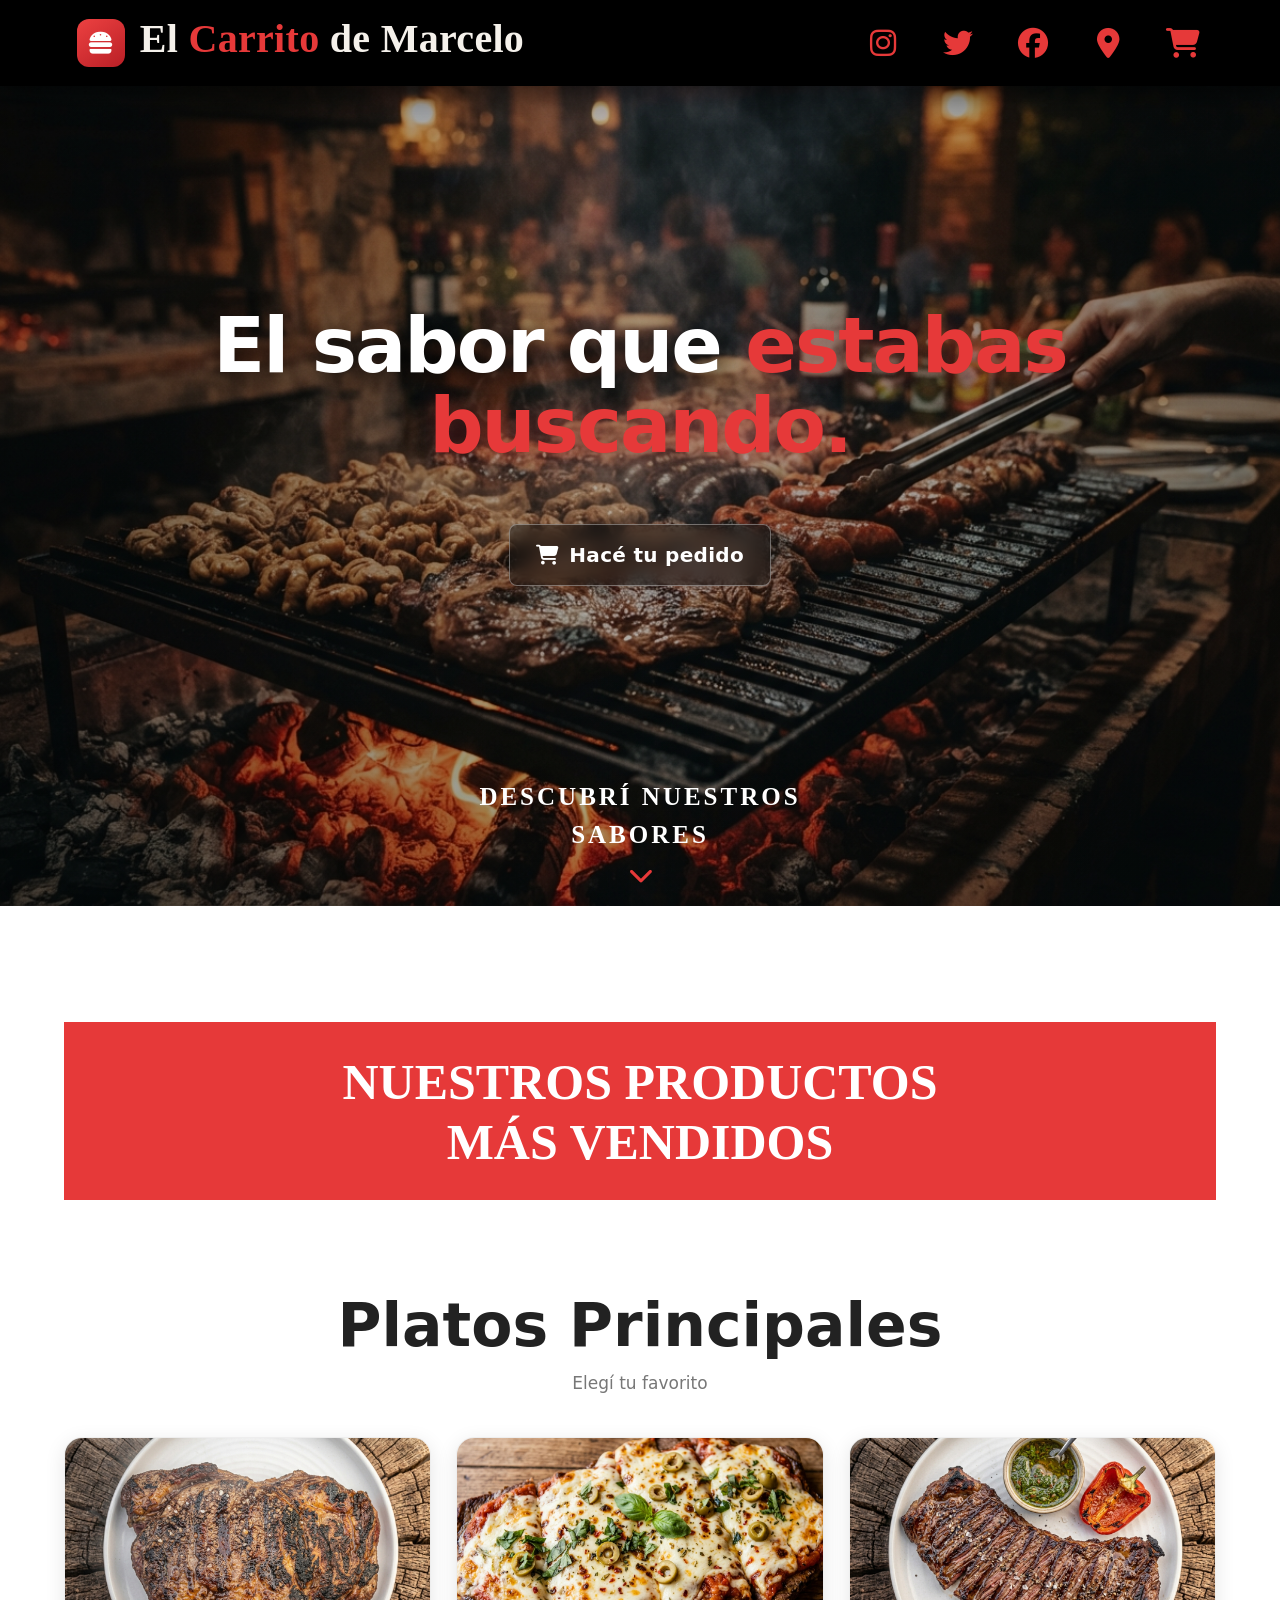
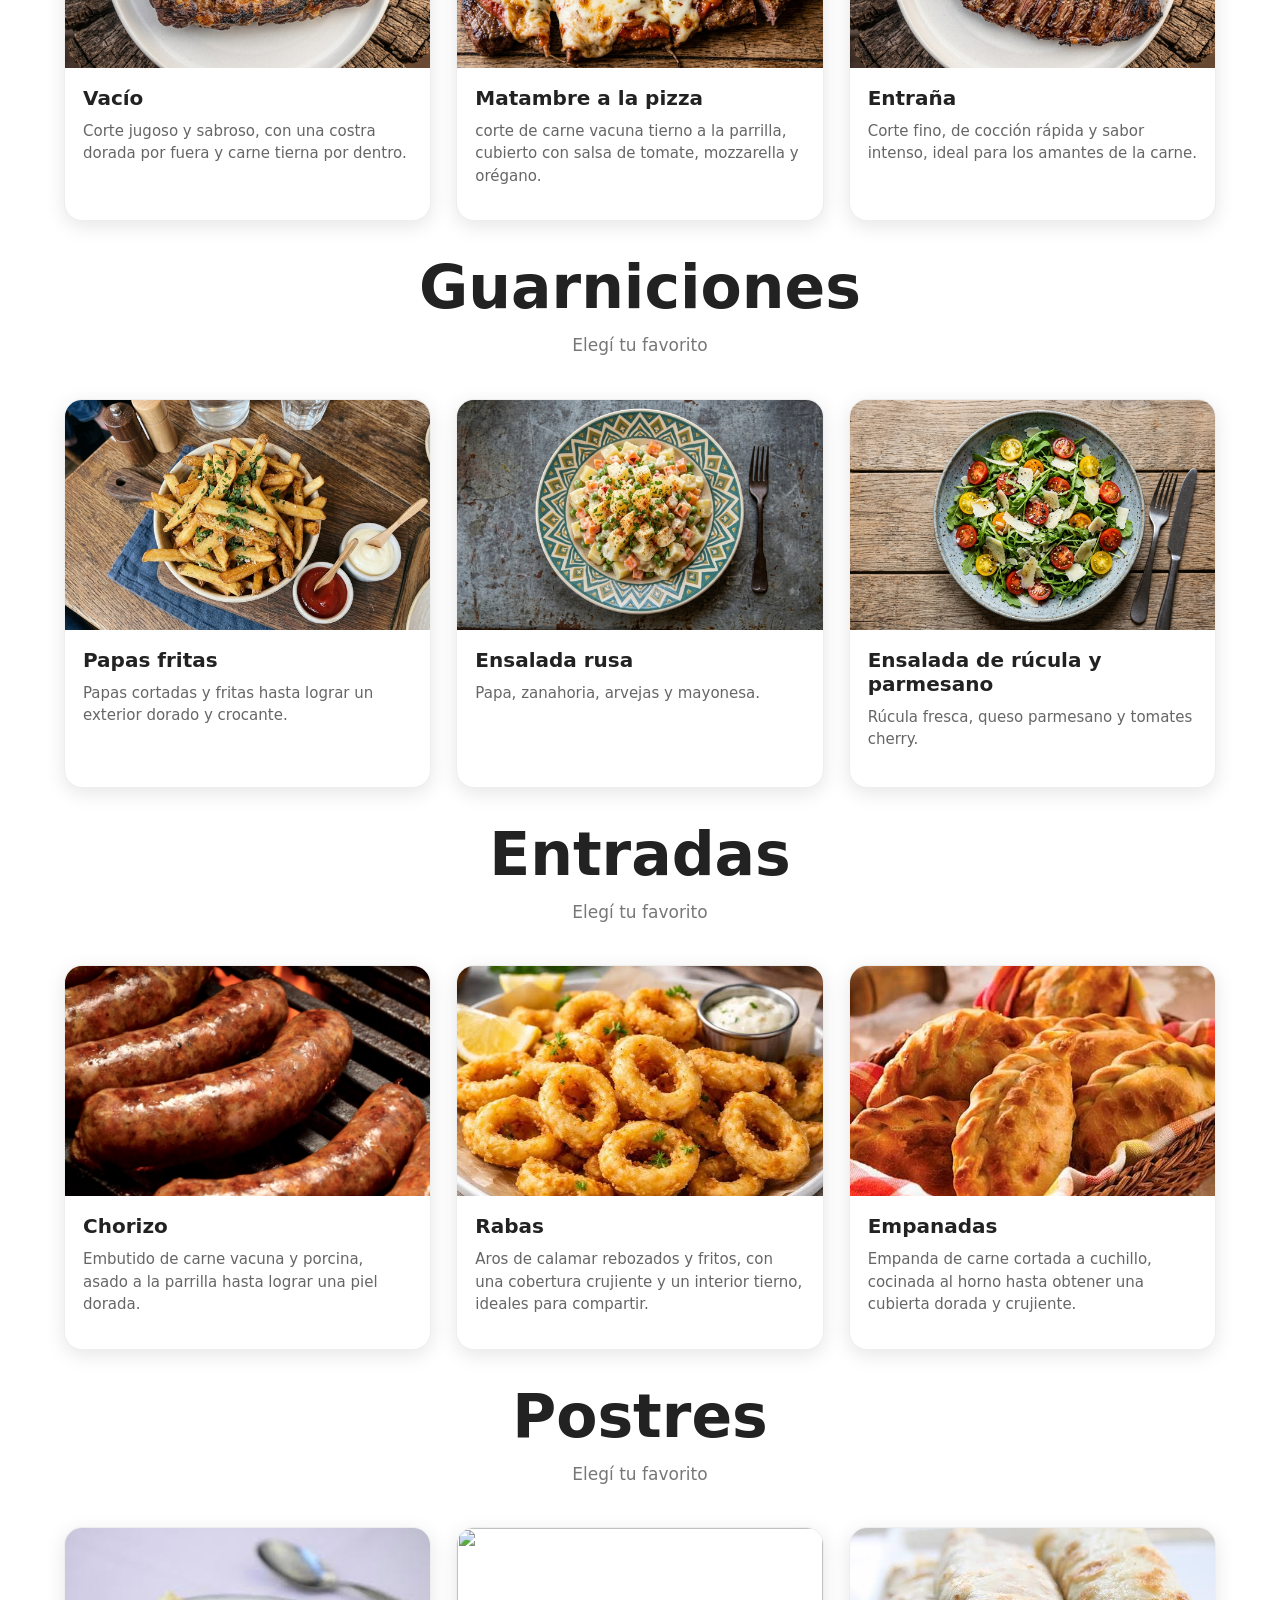
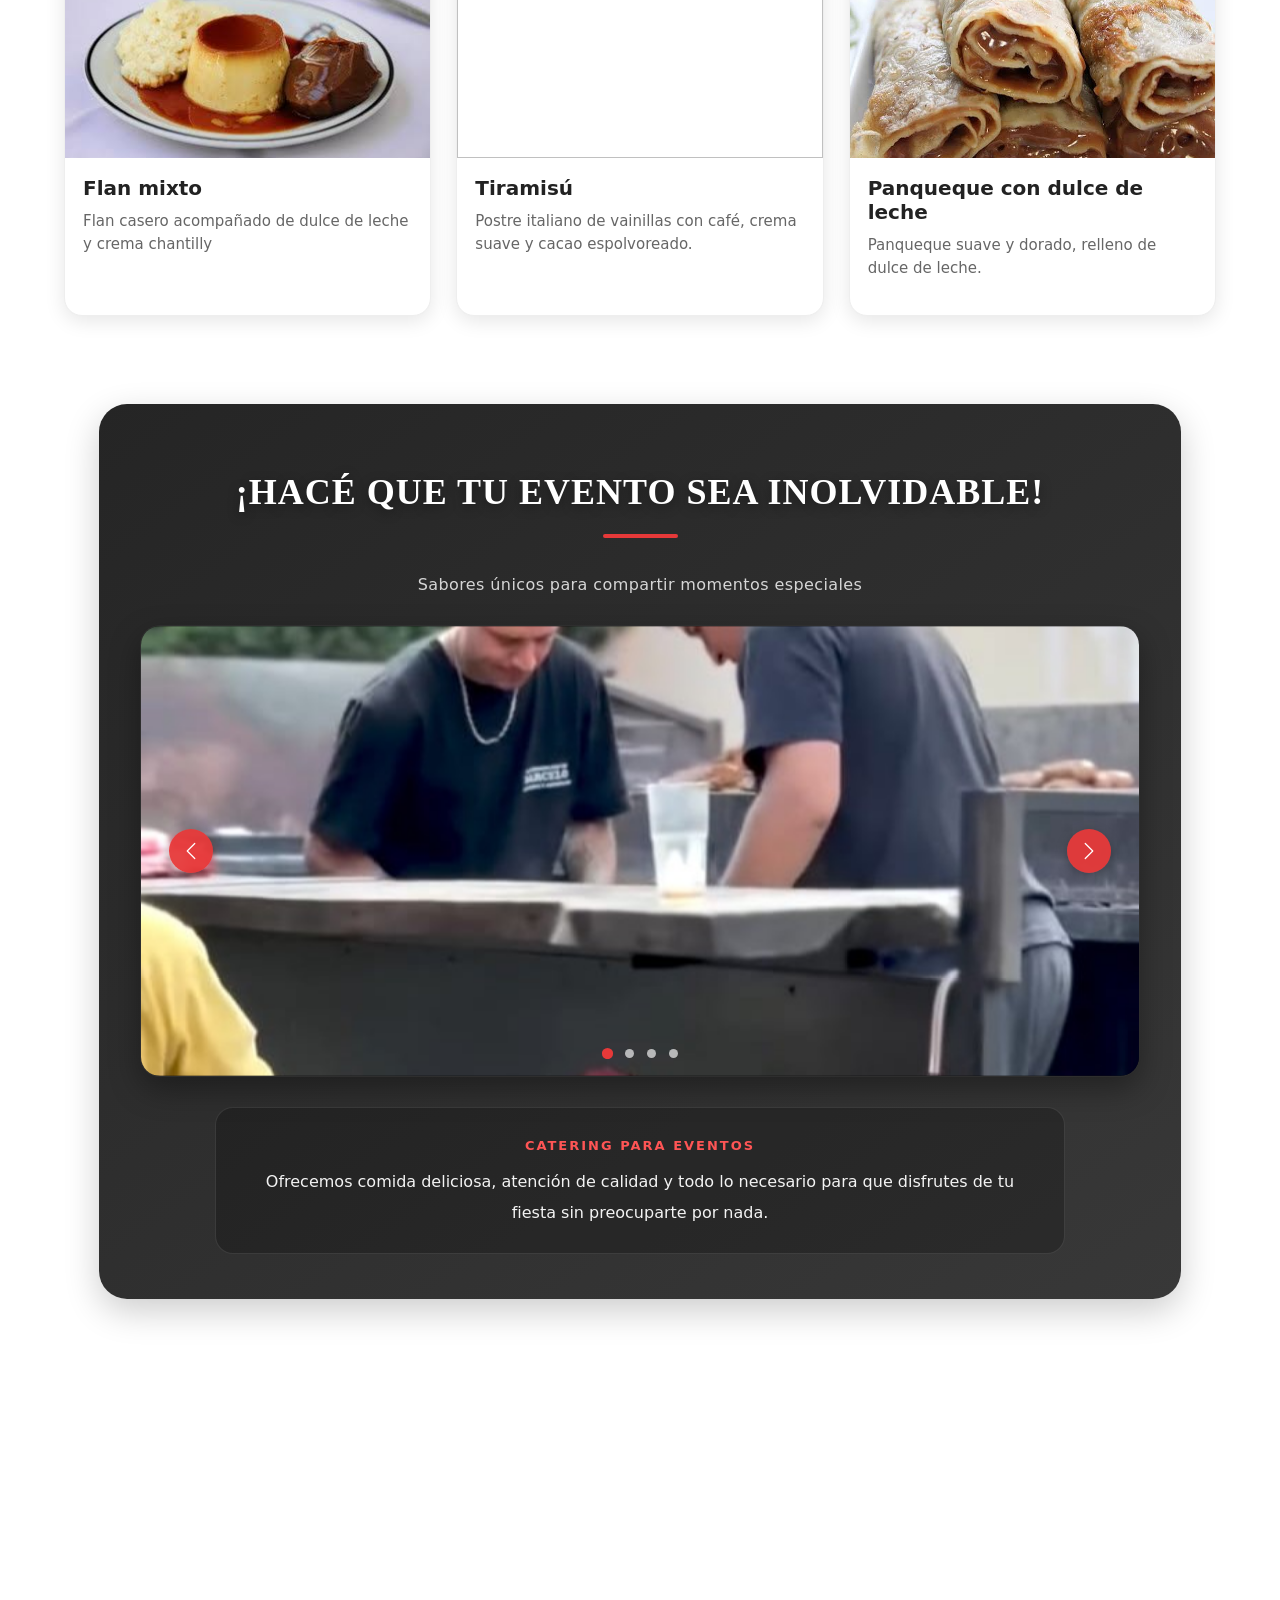
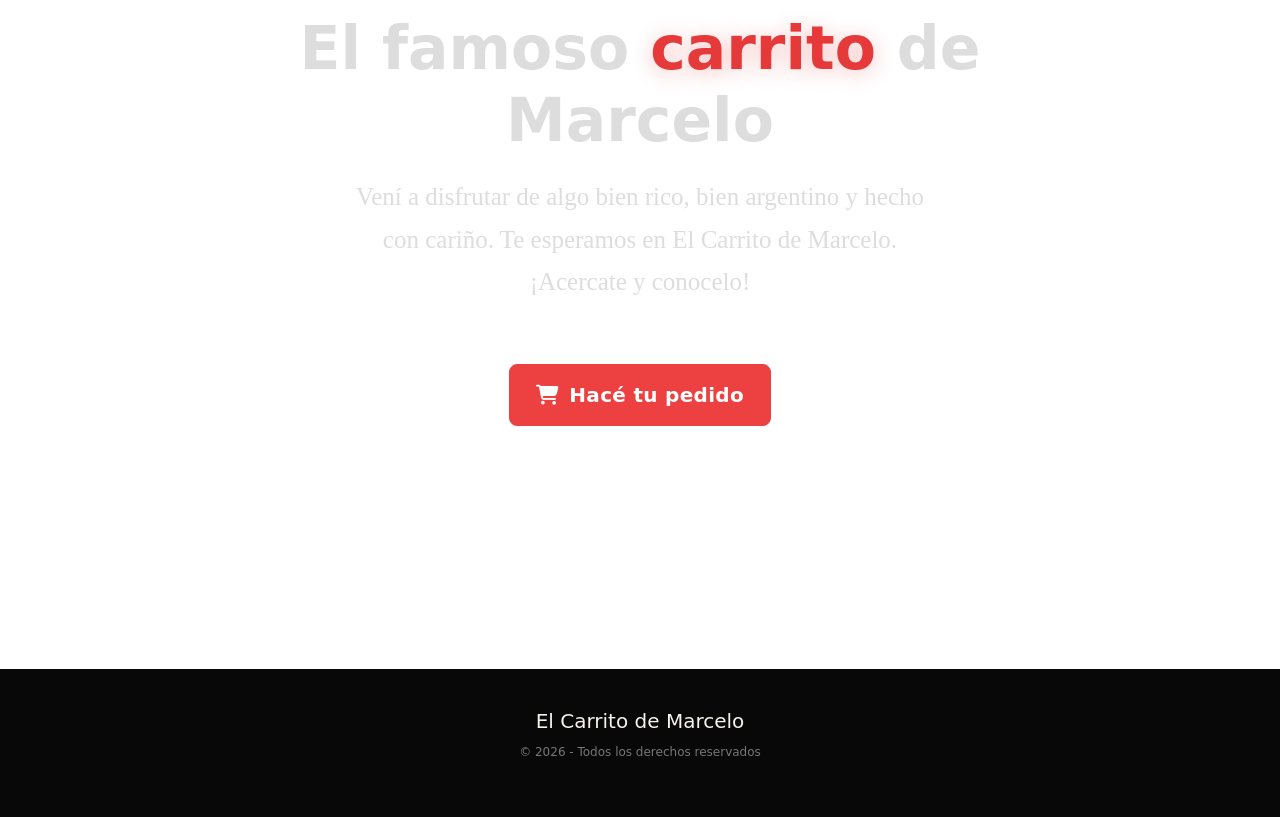
==== index.html @ 5faa2d77 "Restore index.html to original state" ====
<!DOCTYPE html>
<html lang="es">

<head>
    <meta charset="UTF-8">
    <meta name="viewport" content="width=device-width, initial-scale=1.0">
    <title>El Carrito de Marcelo</title>
    <link rel="stylesheet" href="index.css">
    <link rel="stylesheet"
        href="https://cdnjs.cloudflare.com/ajax/libs/font-awesome/6.6.0/css/all.min.css"
        integrity="sha512-Kc323vGBEqzTmouAECnVceyQqyqdsSiqLQISBL29aUW4U/M7pSPA/gEUZQqv1cwx4OnYxTxve5UMg5GT6L4JJg=="
        crossorigin="anonymous"
        referrerpolicy="no-referrer">
    <link href="https://cdn.jsdelivr.net/npm/bootstrap@5.3.8/dist/css/bootstrap.min.css"
        rel="stylesheet">
</head>
<body>

<header>

    <div class="logo">
            <div class="burga">
                <i class="fa-solid fa-burger"></i>
            </div>
            <h2 class="compa">
                El <strong>Carrito</strong> de Marcelo
            </h2>
        </div>

    <!-- REDES Y ACCESOS ==============================================================================-->
    <nav class="letras">
            <a href="https://www.instagram.com/loschoripanesdemarcelo/?hl=es"
                target="_blank"
                aria-label="Instagram">
                <i class="fa-brands fa-instagram"></i>
            </a>
            <a href="https://x.com/Giulygerini_/status/1730241826538316143?t=2nZQs7dOV--mbG1Is53EJA&s=08"
                target="_blank"
                aria-label="Twitter">
                <i class="fa-brands fa-twitter"></i>
            </a>
            <a href="https://www.facebook.com/p/Los-choripanes-y-churros-de-Marcelo-acercate-y-conocelos-100063820201034/?locale=es_LA"
                target="_blank"
                aria-label="Facebook">
                <i class="fa-brands fa-facebook"></i>
            </a>
            <a href="https://maps.app.goo.gl/v69s3soJ4YzJJqhP9"
                target="_blank"
                aria-label="Ubicación">
                <i class="fa-solid fa-location-dot"></i>
            </a>
            <a href="/CARRITO/carrito.html"
                aria-label="Carrito">
                <i class="fa-solid fa-cart-shopping"></i>
            </a>

        </nav>

</header>
<main>



<!-- ============================================================================================================
PRESENTACIÓN / HERO
============================================================================================================ -->
<section id="tite" class="inicio">

    <!-- Capa oscura -->
    <div class="overlay"></div>

    <!-- Texto principal -->
    <div class="inicio-texto">

        <h1>
            El sabor que
            <strong>estabas buscando.</strong>
        </h1>

        <!-- BOTONES -->
        <div class="botones">



            <a href="CARRITO/carrito.html"
            class="boton boton-secundario">
                <i class="fa-solid fa-cart-shopping"></i>
                <span>Hacé tu pedido</span>
            </a>

        </div>

    </div>

    <!-- INDICADOR DE SCROLL -->
    <div id="titu"  class="scroll">
        <span>DESCUBRÍ NUESTROS <br> SABORES</span>
        <i class="fa-solid fa-chevron-down"></i>
    </div>

</section>










<br><br><br><br>

<!-- ================= MENÚ ================= -->
<section class="menu" id="menu">
<!-- HTML -->


<div class="lo-mas-pedido">
<h2 class="titu" >NUESTROS PRODUCTOS 
    <br>MÁS VENDIDOS</h2>
</div>

<br>

<div class="pl">
<h2 class="tp">Platos Principales</h2>
<p class="subtitulo">
    Elegí tu favorito
</p>
</div>



<div class="productos">
<!-- PRODUCTO 1 -->
<div class="producto">
<img src="Vacio.jpg">
<div class="producto-info">
<h3>Vacío</h3>
<p>Corte jugoso y sabroso, con una costra dorada por fuera y carne tierna por dentro.</p>
</div>
</div>

<!-- PRODUCTO 2 -->
<div class="producto">
<img src="MatambrePizza.jpg">
<div class="producto-info">
<h3>Matambre a la pizza</h3>
<p>corte de carne vacuna tierno a la parrilla, cubierto con salsa de tomate, mozzarella y orégano.</p>
</div>
</div>

<!-- PRODUCTO 3 -->
<div class="producto">
<img src="Entraña.jpg">
<div class="producto-info">
<h3>Entraña</h3>
<p>Corte fino, de cocción rápida y sabor intenso, ideal para los amantes de la carne.</p>
</div>
</div>

</div>
</section>


<!-- ================= GUARNICIONES ================= -->
<section class="menu" id="menu">
  <h2 class="tp">Guarniciones</h2>
<p class="subtitulo">
    Elegí tu favorito
</p>
<div class="productos">

<!-- PRODUCTO 1 -->
<div class="producto">
<img src="PapasF.jpg">
<div class="producto-info">
<h3>Papas fritas</h3>
<p>Papas cortadas y fritas hasta lograr un exterior dorado y crocante.</p>
</div>
</div>

<!-- PRODUCTO 2 -->
<div class="producto">
<img src="EnsaRusa.jpg">
<div class="producto-info">
<h3>Ensalada rusa</h3>
<p>Papa, zanahoria, arvejas y mayonesa.</p>
</div>
</div>
<!-- PRODUCTO 3 -->
<div class="producto">
<img src="EnsaRucu.jpg">
<div class="producto-info">
<h3>Ensalada de rúcula y parmesano</h3>
<p>Rúcula fresca, queso parmesano y tomates cherry.</p>
</div>
</div>
</div>
</section>




<!-- ================= ENTRADAS ================= -->
<section class="menu" id="menu">
  <h2 class="tp">Entradas</h2>
<p class="subtitulo">
    Elegí tu favorito
</p>
<div class="productos">

<!-- PRODUCTO 1 -->
<div class="producto">
<img src="Chorizo.jpg">
<div class="producto-info">
<h3>Chorizo</h3>
<p>Embutido de carne vacuna y porcina, asado a la parrilla hasta lograr una piel dorada.</p>
</div>
</div>

<!-- PRODUCTO 2 -->
<div class="producto">
<img src="rabas.jpg">
<div class="producto-info">
<h3>Rabas</h3>
<p>Aros de calamar rebozados y fritos, con una cobertura crujiente y un interior tierno, ideales para compartir.</p>
</div>
</div>
<!-- PRODUCTO 3 -->
<div class="producto">
<img src="empandas.jpg">
<div class="producto-info">
<h3>Empanadas</h3>
<p>Empanda de carne cortada a cuchillo, cocinada al horno hasta obtener una cubierta dorada y crujiente.</p>
</div>
</div>
</div>
</section>




















<!-- ================= POSTRES ================= -->
<section class="menu" id="menu">
  <h2 class="tp">Postres</h2>
<p class="subtitulo">
    Elegí tu favorito
</p>

<div class="productos">
<!-- PRODUCTO 1 -->
<div class="producto">
<img src="flan.jpg">
<div class="producto-info">
<h3>Flan mixto</h3>
<p>Flan casero acompañado de dulce de leche y crema chantilly</p>
</div>
</div>

<!-- PRODUCTO 2 -->
<div class="producto">
<img src="tiramisu.jpg">
<div class="producto-info">
<h3>Tiramisú</h3>
<p>Postre italiano de vainillas con café, crema suave y cacao espolvoreado.</p>
</div>
</div>

<!-- PRODUCTO 3 -->
<div class="producto">
<img src="PanqueDulce.jpg">
<div class="producto-info">
<h3>Panqueque con dulce de leche</h3>
<p>Panqueque suave y dorado, relleno de dulce de leche.</p>
</div>
</div>

</div>


<br><br>

<!-- SECCIÓN EVENTOS -->
<section class="seccion-eventos">

    <div class="lo-mas-pedido">
        <h2 class="titu">¡HACÉ QUE TU EVENTO SEA INOLVIDABLE!</h2>
    </div>

    <p class="subtitulo-eventos">
        Sabores únicos para compartir momentos especiales
    </p>

    <!-- CARRUSEL DE FOTOS -->
    <div id="carruselComidas"
         class="carousel slide carrusel-marcelo"
         data-bs-ride="carousel">

        <!-- INDICADORES -->
        <div class="carousel-indicators">
            <button type="button" data-bs-target="#carruselComidas" data-bs-slide-to="0" class="active" aria-current="true" aria-label="Foto 1"></button>
            <button type="button" data-bs-target="#carruselComidas" data-bs-slide-to="1" aria-label="Foto 2"></button>
            <button type="button" data-bs-target="#carruselComidas" data-bs-slide-to="2" aria-label="Foto 3"></button>
            <button type="button" data-bs-target="#carruselComidas" data-bs-slide-to="3" aria-label="Foto 4"></button>

        </div>

        <!-- FOTOS -->
        <div class="carousel-inner">

            <div class="carousel-item active">
                <img src="CA1.jpeg" class="d-block w-100" alt="Choripán a la parrilla">
            </div>

            <div class="carousel-item">
                <img src="CA2.jpg" class="d-block w-100" alt="Hamburguesa completa">
            </div>


            <div class="carousel-item">
                <img src="CA3.jpeg" class="d-block w-100" alt="Vacío a la parrilla">
            </div>


            <div class="carousel-item">
                <img src="CA4.jpg" class="d-block w-100" alt="Flan con dulce de leche">
            </div>

        </div>

        <!-- FLECHA ANTERIOR -->
        <button class="carousel-control-prev" type="button"
                data-bs-target="#carruselComidas" data-bs-slide="prev">
            <span class="carousel-control-prev-icon" aria-hidden="true"></span>
            <span class="visually-hidden">Anterior</span>
        </button>

        <!-- FLECHA SIGUIENTE -->
        <button class="carousel-control-next" type="button"
                data-bs-target="#carruselComidas" data-bs-slide="next">
            <span class="carousel-control-next-icon" aria-hidden="true"></span>
            <span class="visually-hidden">Siguiente</span>
        </button>

    </div>

    <!-- TEXTO DE CATERING -->
    <div class="texto-eventos">
        <span class="detalle-eventos">CATERING PARA EVENTOS</span>

        <p>
            Ofrecemos comida deliciosa, atención de calidad
            y todo lo necesario para que disfrutes de tu fiesta sin
            preocuparte por nada.
        </p>
    </div>

</section>











        </section>
        


<!-- ============================================================================================================
ESPECIALIDAD
============================================================================================================ -->
        <section class="especialidad">
            <div>
                <h2>
                    El famoso <strong>carrito </strong>de Marcelo
                </h2>
                <p>
Vení a disfrutar de algo bien rico, bien argentino y 
hecho con cariño. Te esperamos en El Carrito de Marcelo. ¡Acercate y conocelo!
                </p>

<a href="CARRITO/carrito.html"
            class="boto">
                <i class="fa-solid fa-cart-shopping"></i>
                <span>Hacé tu pedido</span>
            </a>

            </div>
    </main>


<!-- ============================================================================================================
FOOTER
============================================================================================================ -->
    <footer>
        <h3>
            El Carrito de Marcelo
        </h3>
        <p>
            © 2026 - Todos los derechos reservados
        </p>
    </footer>




    <script src="https://cdn.jsdelivr.net/npm/bootstrap@5.3.8/dist/js/bootstrap.bundle.min.js"></script>
</body>
</html>
---- index.css ----
/* ===============================================================================================================================
   CONFIGURACIÓN GENERAL
================================================================================================================================ */
* {
    margin: 0;
    padding: 0;
    box-sizing: border-box;
}
body {
    color: #ffffff;
    font-family: Arial, Helvetica, sans-serif;
}

/* ============================================================================================================================
   HEADER
===================================================================================================*/
header {
    width: 100%;
    min-height: 82px;
    display: flex;
    justify-content: space-between;
    align-items: center;
    padding: 15px 6%;
    position: sticky;
    top: 0;
    z-index: 1000;
    background-color: #000000;
    box-shadow: 0 8px 30px rgba(0, 0, 0, 0.55);
}


/* =========================================================
   LOGO
========================================================= */

.logo {
    display: flex;
    align-items: center;
    gap: 15px;
}


/* Icono de hamburguesa */
.burga {
    width: 48px;
    height: 48px;
    display: flex;
    align-items: center;
    justify-content: center;
    background: linear-gradient(
        145deg,
        #ed4141,
        #b91f26
    );
    color: #ffffff;
    border-radius: 12px;
    font-size: 25px;
}



/* Nombre */
.compa {
    color: #f5f1eb;
    font-size: 24px;
    font-weight: 700;
    letter-spacing: 0.3px;
    font-family: Georgia, 'Times New Roman', Times, serif;
                font-size: 40px;
}
.compa strong{
        color: #e63939;
                    font-size: 40px;
}


/* ================================================================================================================================
   REDES SOCIALES
========================================================= */
.letras {
    display: flex;
    align-items: center;
    gap: 35px;
}
.letras a {
    width: 40px;
    height: 40px;
    display: flex;
    align-items: center;
    justify-content: center;
    color: #e63939;
    font-size: 30px;
    text-decoration: none;
    border-radius: 50%;
    transition: 0.3s ease;
}
.letras a:hover {
    color: #ffffff;
    transform: translateY(-3px);
}


/* ===================================================================================================================================
   PRESENTACIÓN / HERO
========================================================= */

.inicio {
    position: relative;
    min-height: calc(100vh - 80px);
    display: flex;
    align-items: center;
    justify-content: center;
    text-align: center;
    padding: 80px 25px;
    overflow: hidden;
    color: #ffffff;
    background-image: url("Gemini_Generated_Image_9unzhi9unzhi9unz.jpg");
    background-size: cover;
    background-position: center;
}


/* =================================================================================================================================
   CAPA OSCURA SOBRE LA IMAGEN
========================================================= */
.overlay {
    position: absolute;
    inset: 0;
    background:
        linear-gradient(
            90deg,
            rgba(0, 0, 0, 0.35) 0%,
            rgba(0, 0, 0, 0.12) 50%,
            rgba(0, 0, 0, 0.28) 100%
        ),
        linear-gradient(
            180deg,
            rgba(0, 0, 0, 0.15) 0%,
            rgba(0, 0, 0, 0.25) 100%
        );
    z-index: 1;
}


/* =========================================================
   TEXTO DEL HERO
========================================================= */
.inicio-texto {
    position: relative;
    z-index: 2;
    width: 100%;
    max-width: 900px;
}


/* =========================================================
   TÍTULO PRINCIPAL
========================================================= */

.inicio h1 {
    color: #ffffff;
    font-size: clamp(45px, 6vw, 76px);
    line-height: 1.05;
    font-weight: 800;
    letter-spacing: -2px;
    margin-top: -100px;
    margin-bottom: 28px;
    text-shadow: 0 5px 25px rgba(0, 0, 0, 0.85);
}
/* Parte roja */
.inicio h1 strong {
    color: #e63939;
    font-weight: 800;
    text-shadow: 0 3px 20px rgba(230, 57, 57, 0.30);
}


/* =========================================================
   TEXTO
========================================================= */

.inicio p {
    color: #f0ece6;
    font-size: 19px;
    line-height: 1.7;
    max-width: 680px;
    margin: 0 auto 38px;
    text-shadow: 0 3px 15px rgba(0, 0, 0, 0.85);
}


/* ===================================================================================================================================
   BOTONES
========================================================= */
.botones {
    display: flex;
    justify-content: center;
    align-items: center;
    gap: 16px;
    flex-wrap: wrap;
}
.boton {
    text-decoration: none;
    margin-top: 30px;
    display: inline-flex;
    align-items: center;
    justify-content: center;
    gap: 10px;
    min-width: 190px;
    padding: 15px 26px;
    border-radius: 8px;
    font-size: 20px;
    font-weight: 700;
    letter-spacing: 0.3px;
    transition: 0.3s ease;
}


/* =========================================================
   BOTÓN PRINCIPAL
======================================================= */
.boton-principal {
    background: linear-gradient(
        135deg,
        #ed4141,
        #c5242b
    );
    color: #ffffff;
    border: 1px solid #ed4141;
    box-shadow: 0 8px 25px rgba(230, 57, 57, 0.30);
}
.boton-principal:hover {
    background: linear-gradient(
        135deg,
        #f04b4b,
        #d62930
    );
    transform: translateY(-4px);
    box-shadow: 0 12px 32px rgba(230, 57, 57, 0.42);
}


/* =========================================================
   BOTÓN SECUNDARIO
========================================================= */
.boton-secundario {
    background: rgba(15, 15, 15, 0.45);
    color: #ffffff;
    border: 1px solid rgba(255, 255, 255, 0.35);
    backdrop-filter: blur(8px);
    -webkit-backdrop-filter: blur(8px);
}
.boton-secundario:hover {
    background: rgba(230, 57, 57, 0.16);
    border-color: #e63939;
    color: #ffffff;
    transform: translateY(-4px);
    box-shadow: 0 10px 28px rgba(0, 0, 0, 0.35);
}


/* ===================================================================================================================================
   INDICADOR DE SCROLL
========================================================= */
.scroll {
    position: absolute;
    bottom: 18px;
    left: 50%;
    transform: translateX(-50%);
    display: flex;
    flex-direction: column;
    align-items: center;
    width: 100%;
    z-index: 10;
    color: #ffffff;
}
.scroll span {
    font-family: Georgia, 'Times New Roman', Times, serif;
    font-size: 25px;
    font-weight: 700;
    letter-spacing: 3px;
}
.scroll i {
    margin-top: 10px;
    color: #e63939;
    font-size: 25px;
    animation: bajar 1.5s infinite ease-in-out;
}


/* =========================================================
   ANIMACIÓN DEL SCROLL
========================================================= */
@keyframes bajar {
    0%,
    100% {
        transform: translateY(0);
    }
    50% {
        transform: translateY(8px);
    }
}
























/* =========================================================
   MENÚ GENERAL
========================================================= */
.menu {
    width: 90%;
    max-width: 1200px;
    margin: 0 auto 70px;
}

/* =========================================================
   LO MÁS PEDIDO
========================================================= */
.lo-mas-pedido {
    width: 100%;
    background-color: #e63939;
    margin: 20px 0 35px;
    padding-top: 20px;
    padding-bottom: 20px;
}

.pl{
    margin-top: 80px;
}

.titu {
    margin-top: 10px;
    font-family: Georgia, 'Times New Roman', Times, serif;
    font-size: 50px;
    font-weight: 800;
    text-align: center;
    color: white;
}



/* =========================================================
   TÍTULOS DE CATEGORÍAS
========================================================= */
.tp {
    margin-top: -50px;
    text-align: center;
    font-size: 60px;
    font-weight: 800;
    color: #222;
}

.subtitulo {
    margin-top: 10px;
    margin-bottom: 40px;
    text-align: center;
    font-size: 17px;
    color: #777;
}


/* =========================================================
   PRODUCTOS
========================================================= */
.productos {
    display: grid;
    grid-template-columns: repeat(3, 1fr);
    gap: 25px;
    width: 100%;
}


/* =========================================================
   TARJETA DEL PRODUCTO
======================================================== */
.producto {
    overflow: hidden;
    background: #ffffff;
    border-radius: 18px;
    box-shadow:
        0 5px 20px rgba(0, 0, 0, 0.10);
    transition:
        transform 0.3s ease,
        box-shadow 0.3s ease;
    border: 1px solid #eeeeee;
}


/* EFECTO AL PASAR EL MOUSE */
.producto:hover {
    transform: translateY(-7px);
    box-shadow:
        0 12px 30px rgba(0, 0, 0, 0.16);
}


/* =========================================================
   IMAGEN DEL PRODUCTO
========================================================= */
.producto img {
    display: block;
    width: 100%;
    height: 230px;
    object-fit: cover;
    transition: transform 0.4s ease;
}

/* Zoom de imagen */
.producto:hover img {
    transform: scale(1.05);
}


/* =========================================================
   INFORMACIÓN DEL PRODUCTO
========================================================= */
.producto-info {
    padding: 18px;
}

/* Nombre */
.producto-info h3 {
    margin: 0 0 10px;
    font-size: 20px;
    font-weight: 700;
    color: #222;
}

/* Descripción */
.producto-info p {
    min-height: 48px;
    margin: 0 0 15px;
    font-size: 15px;
    line-height: 1.5;
    color: #666;
}


/* Precio */
.producto-info span {
    display: block;
    font-size: 21px;
    font-weight: 800;
    color: #d62828;
}

/* =========================================================
   SEPARACIÓN ENTRE CATEGORÍAS
========================================================= */
.menu + .menu {
    margin-top: 80px;
}


/* =========================
   SECCIÓN EVENTOS
========================= */

.seccion-eventos {
    background: linear-gradient(145deg, #252525, #383838);
    padding: 45px 25px;
    margin: 40px 3%;
    border-radius: 28px;
    overflow: hidden;
    box-shadow: 0 12px 35px rgba(0, 0, 0, 0.20);
    text-align: center;
}

/* TÍTULO */

.seccion-eventos .lo-mas-pedido {
    margin: 0;
    background: transparent;
}

.seccion-eventos .titu {
    color: #fff;
    font-size: clamp(24px, 3vw, 36px);
    font-weight: 800;
    letter-spacing: 1px;
    line-height: 1.3;
    margin: 0;
    padding: 0 10px;
    text-shadow: 0 3px 12px rgba(0, 0, 0, 0.4);
}

.seccion-eventos .titu::after {
    content: "";
    display: block;
    width: 75px;
    height: 4px;
    margin: 18px auto 0;
    background: #e63939;
    border-radius: 10px;
}

/* SUBTÍTULO */

.subtitulo-eventos {
    color: #d6d6d6;
    font-size: 16px;
    margin: 15px 0 28px;
    letter-spacing: 0.4px;
}

/* =========================
   CARRUSEL
========================= */

.carrusel-marcelo {
    width: 100%;
    max-width: 1000px;
    margin: 0 auto;
    overflow: hidden;
    border-radius: 20px;
    background: #111;
    border: 1px solid rgba(255, 255, 255, 0.12);
    box-shadow: 0 12px 30px rgba(0, 0, 0, 0.35);
}

.carrusel-marcelo .carousel-item img {
    display: block;
    width: 100%;
    height: 450px;
    object-fit: cover;
    transition: transform 0.6s ease;
}

/* Zoom suave al cambiar de foto */

.carrusel-marcelo .carousel-item.active img {
    animation: entradaFoto 0.7s ease;
}

@keyframes entradaFoto {
    from {
        transform: scale(1.035);
    }

    to {
        transform: scale(1);
    }
}

/* INDICADORES */

.carrusel-marcelo .carousel-indicators {
    margin-bottom: 18px;
    gap: 5px;
}

.carrusel-marcelo .carousel-indicators [data-bs-target] {
    width: 9px;
    height: 9px;
    border-radius: 50%;
    border: 0;
    margin: 0 4px;
    background-color: #fff;
    opacity: 0.65;
    transition: all 0.25s ease;
}

.carrusel-marcelo .carousel-indicators .active {
    background-color: #e63939;
    opacity: 1;
    transform: scale(1.25);
}

/* FLECHAS */

.carrusel-marcelo .carousel-control-prev,
.carrusel-marcelo .carousel-control-next {
    width: 10%;
    opacity: 1;
}

.carrusel-marcelo .carousel-control-prev-icon,
.carrusel-marcelo .carousel-control-next-icon {
    width: 44px;
    height: 44px;
    padding: 10px;
    background-color: rgba(230, 57, 57, 0.95);
    background-size: 45%;
    border-radius: 50%;
    box-shadow: 0 3px 12px rgba(0, 0, 0, 0.3);
    transition: background-color 0.25s ease,
                transform 0.25s ease;
}

.carrusel-marcelo .carousel-control-prev:hover .carousel-control-prev-icon,
.carrusel-marcelo .carousel-control-next:hover .carousel-control-next-icon {
    background-color: #bd2525;
    transform: scale(1.1);
}

/* =========================
   TEXTO DE CATERING
========================= */

.texto-eventos {
    max-width: 850px;
    margin: 30px auto 0;
    padding: 25px 30px;
    background: rgba(0, 0, 0, 0.22);
    border: 1px solid rgba(255, 255, 255, 0.10);
    border-radius: 18px;
}

.detalle-eventos {
    display: inline-block;
    color: #ff5555;
    font-size: 13px;
    font-weight: 800;
    letter-spacing: 2px;
    margin-bottom: 12px;
}

.texto-eventos p {
    color: #f3f3f3;
    font-size: 16px;
    line-height: 1.9;
    margin: 0;
}

/* =========================
   CELULARES
========================= */






/* =========================================================
   ESPECIALIDAD
========================================================= */
.especialidad {
    width: 100%;
    min-height: 100vh;
    box-sizing: border-box;

    background-image:
        linear-gradient(
            rgba(0, 0, 0, 0.68),
            rgba(0, 0, 0, 0.78)
        ),
        url("/imagenes/choripan.jpg");

    background-size: cover;
    background-position: center;
    background-attachment: fixed;

    display: flex;
    justify-content: center;
    align-items: center;
    text-align: center;

    color: #ffffff;
    padding: 50px 25px;
}

/* Contenido */
.especialidad div {
    max-width: 700px;
}

/* Título */
.especialidad h2 {
    margin: 0 0 20px;
    font-size: 60px;
    font-weight: 800;
    color: #dddddd;
}

.especialidad h2 strong {
    color: #e63939;
    font-weight: 800;
    text-shadow: 0 3px 20px rgba(230, 57, 57, 0.30);
}

/* Texto */
.especialidad p {
    font-family: 'Times New Roman', Times, serif;
    max-width: 600px;
    margin: 0 auto 30px;
    line-height: 1.7;
    font-size: 25px;
    color: #dddddd;
}

/* Botón */
.especialidad .boto {
    text-decoration: none;
    margin-top: 30px;
    display: inline-flex;
    align-items: center;
    justify-content: center;
    gap: 10px;
    padding: 15px 26px;
    border-radius: 8px;
    font-size: 20px;
    font-weight: 700;
    letter-spacing: 0.3px;
    background: #ed4141;
    color: #ffffff;
    border: 1px solid #ed4141;
}

.especialidad .boto:hover {
    background: #f04b4b;
}





















/* ================================================================================================================================
   FOOTER
======================================================== */
footer {
    background-color: #080808;
    color: #ffffff;
    text-align: center;
    padding: 40px 20px;
}
footer h3 {
    margin-bottom: 10px;
    color: #f5f1eb;
    font-size: 20px;
}
footer p {
    color: #777777;
    font-size: 12px;
}
























































/* =========================================================
   RESPONSIVE PARA CELULARES
========================================================= */

@media (max-width: 768px) {

    /* =========================
       HEADER
    ========================= */

    header {
        flex-direction: column;
        gap: 12px;
        padding: 15px 10px;

    }

    .logo {
        justify-content: center;
        gap: 10px;
        align-items: center;
        margin-bottom: 10px;
    }

    .burga {
        width: 45px;
        height: 45px;
        font-size: 30px;
        flex-shrink: 0;
        justify-content: center;
    }

    .compa {
        font-size: 25px;
        margin: 0;
    }
    .compa strong{
    font-size: 25px;
    }

    .letras {
        width: 100%;
        justify-content: center;
        gap: 30px;
    }

    .letras a {
        width: 30px;
        height: 30px;
        font-size: 25px;
    }


    /* =========================
       PRESENTACIÓN PRINCIPAL
    ========================= */

    .inicio {
        min-height: 85vh;
        padding: 40px 15px 100px;
        background-attachment: scroll;
    }

    .inicio-texto {
        width: 100%;
    }

    .inicio h1 {
        margin-top: -200px;
        margin-bottom: 100px;
        font-size: 60px;

    }

    .inicio p {
        font-size: 15px;
        line-height: 1.5;
        margin-bottom: 25px;
    }



    /* =========================
       BOTONES
    ========================= */

    .botones {
        width: 100%;
        max-width: 240px;
        margin: 0 auto;
        margin-top: -40px;
        align-items: stretch;
        gap: 12px;
    }

    .boton {
        width: 100%;
        padding: 29px 15px;
        align-items: center;
        justify-content: center;
        gap: 10px;
        border-radius: 10px;
    }

    .boton i {
        font-size: 35px;
    }

.boton-principal:hover,
.boton-secundario:hover {
    transform: translateY(-4px);
}


    /* =========================
       INDICADOR INFERIOR
    ========================= */

    .scroll {

        padding: 0 5px;
        gap: 5px;
    }

    .scroll span {
        margin-top: -200px;
        font-size: 25px;
        letter-spacing: 1px;
        text-align: center;
    }

    .scroll i {

    font-size: 35px;
    animation: bajar 1.5s infinite ease-in-out;
    }



    /* =========================
       MENÚ Y CATEGORÍAS
    ========================= */

    .menu {
        width: 94%;
        max-width: none;
        margin: 0 auto 45px;
    }

    .lo-mas-pedido {
        margin-top: -30px;
        margin-bottom: -20px;
        padding: 15px 8px;
    }

    .titu {
        margin: 0;
        font-size: 27px;
        line-height: 1.2;
    }

    .pl {
        margin-top: 45px;
    }

    .tp {
        margin-top: -20px;
        margin-bottom: 8px;
        font-size: 28px;
        line-height: 1.2;
    }

    .subtitulo {
        margin-top: 8px;
        margin-bottom: 20px;
        font-size: 14px;
    }

    .menu + .menu {
        margin-top: 45px;
    }


    /* =========================
       PRODUCTOS
       3 POR FILA
    ========================= */

    .productos {
        display: grid;
        grid-template-columns: repeat(3, minmax(0, 1fr));
        gap: 8px;
        width: 100%;
        height: 220px;
    }

    .producto {
        min-width: 0;
        border-radius: 9px;
        box-shadow: 0 3px 10px rgba(0, 0, 0, 0.10);
    }


    .producto:hover {
        box-shadow: 0 3px 10px rgba(0, 0, 0, 0.10);
    }

    .producto img {
        display: block;
        width: 100%;
        height: 100px;
        object-fit: cover;
    }

    .producto-info {
        padding: 7px;
    }

    .producto-info h3 {
        margin: 0 0 6px;
        font-size: 12px;
        line-height: 1.25;

    }

    .producto-info p {
        min-height: 0;
        margin: 0;
        font-size: 10px;
        line-height: 1.35;
        overflow-wrap: anywhere;
    }

    .producto-info span {
        font-size: 13px;
    }



    .seccion-eventos {
        padding: 30px 14px;
        margin: 25px 12px;
        border-radius: 22px;
    }

    .seccion-eventos .titu {
        font-size: 15px;
        letter-spacing: 0.3px;
    }

    .subtitulo-eventos {
        font-size: 14px;
        line-height: 1.6;
        margin: 13px 5px 22px;
    }

    .carrusel-marcelo {
        border-radius: 15px;
    }

    .carrusel-marcelo .carousel-item img {
        height: 270px;
    }

    .carrusel-marcelo .carousel-control-prev,
    .carrusel-marcelo .carousel-control-next {
        width: 13%;
    }

    .carrusel-marcelo .carousel-control-prev-icon,
    .carrusel-marcelo .carousel-control-next-icon {
        width: 34px;
        height: 34px;
    }

    .carrusel-marcelo .carousel-indicators {
        margin-bottom: 12px;
    }

    .texto-eventos {
        margin-top: 22px;
        padding: 20px 16px;
        border-radius: 15px;
    }

    .detalle-eventos {
        font-size: 12px;
        letter-spacing: 1.5px;
    }

    .texto-eventos p {
        font-size: 14px;
        line-height: 1.8;
    }












    /* =========================
       ESPECIALIDAD
    ========================= */

    .especialidad {
        min-height: 350px;
        padding: 40px 18px;
        background-attachment: scroll;
    }

    .especialidad h2 {
        font-size: 34px;
        line-height: 1.2;
    }

    .especialidad p {
        font-size: 16px;
        line-height: 1.6;
    }

    .especialidad .boto {
        width: auto;
        max-width: 100%;
        font-size: 15px;
        
        
    }


    /* =========================
       PIE DE PÁGINA
    ========================= */

    footer {
        padding: 30px 15px;
    }

    footer h3 {
        font-size: 18px;
    }

    footer p {
        font-size: 12px;
    }
}
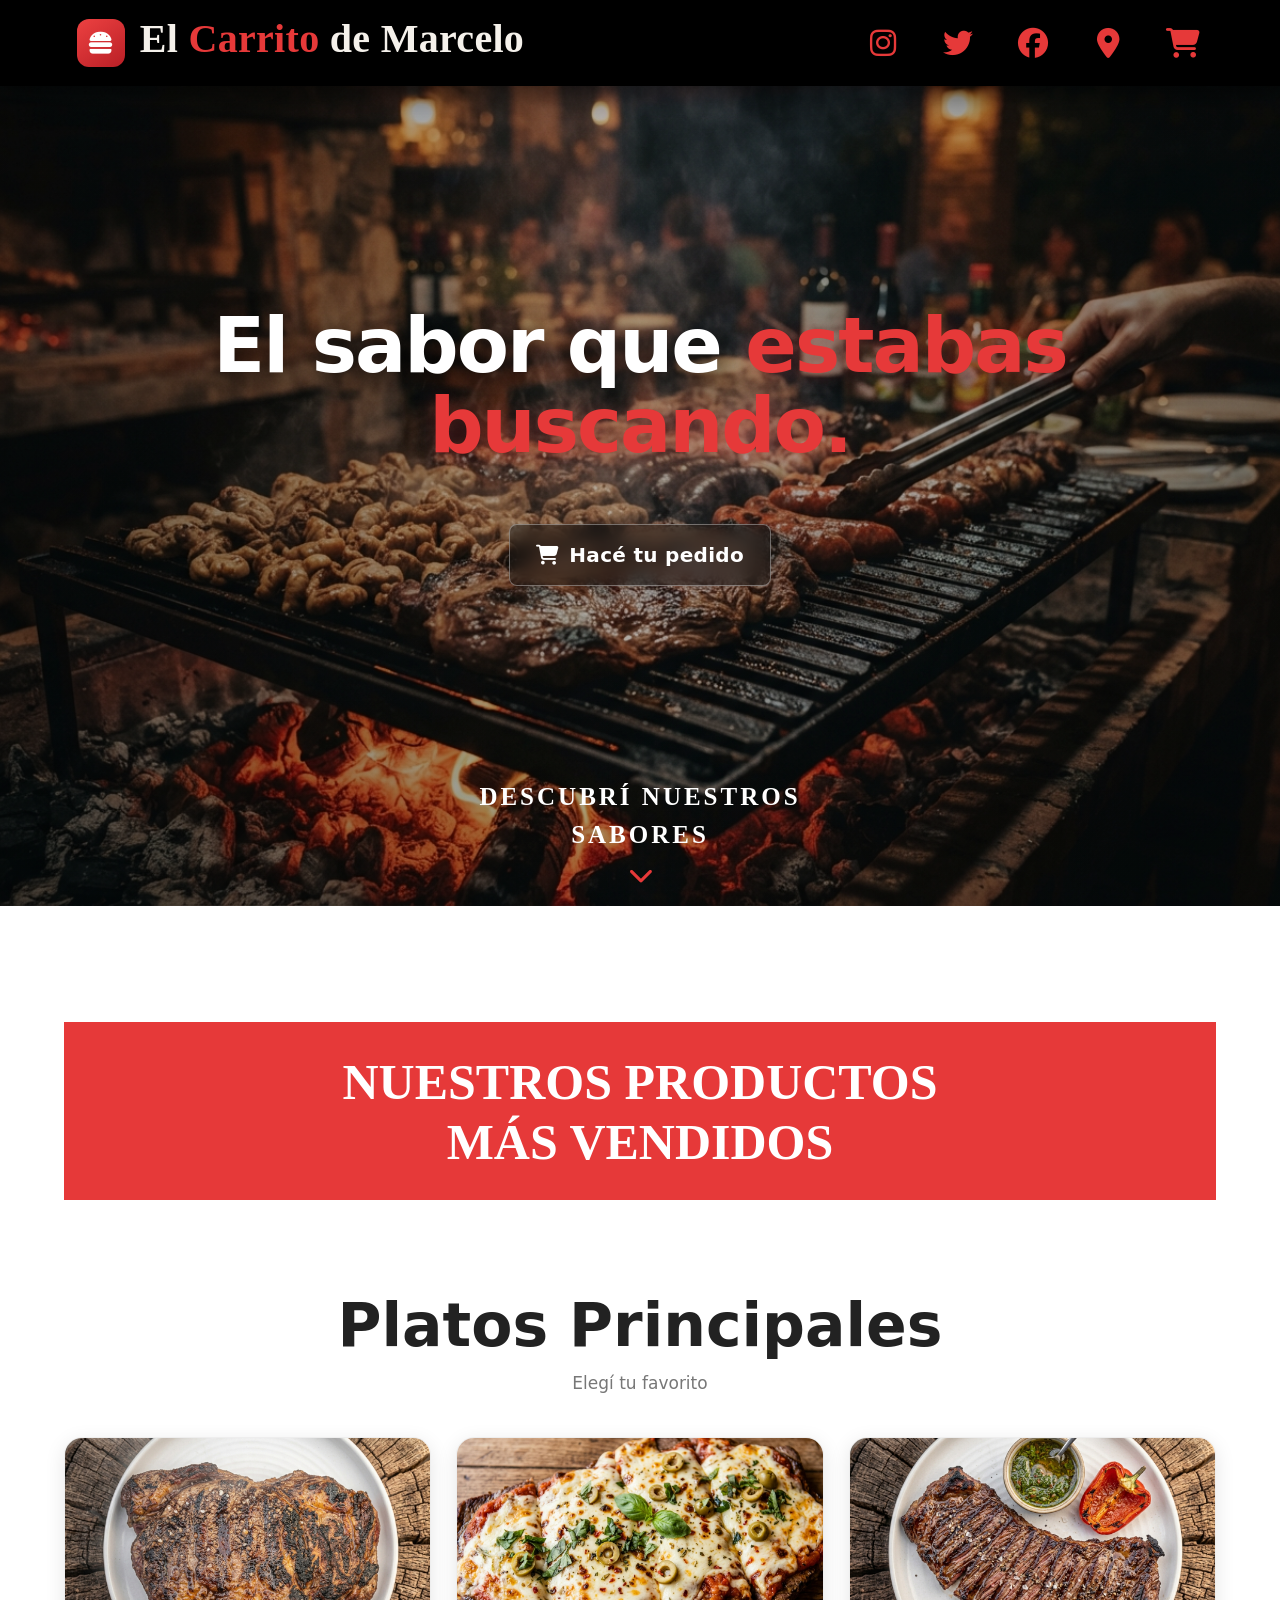
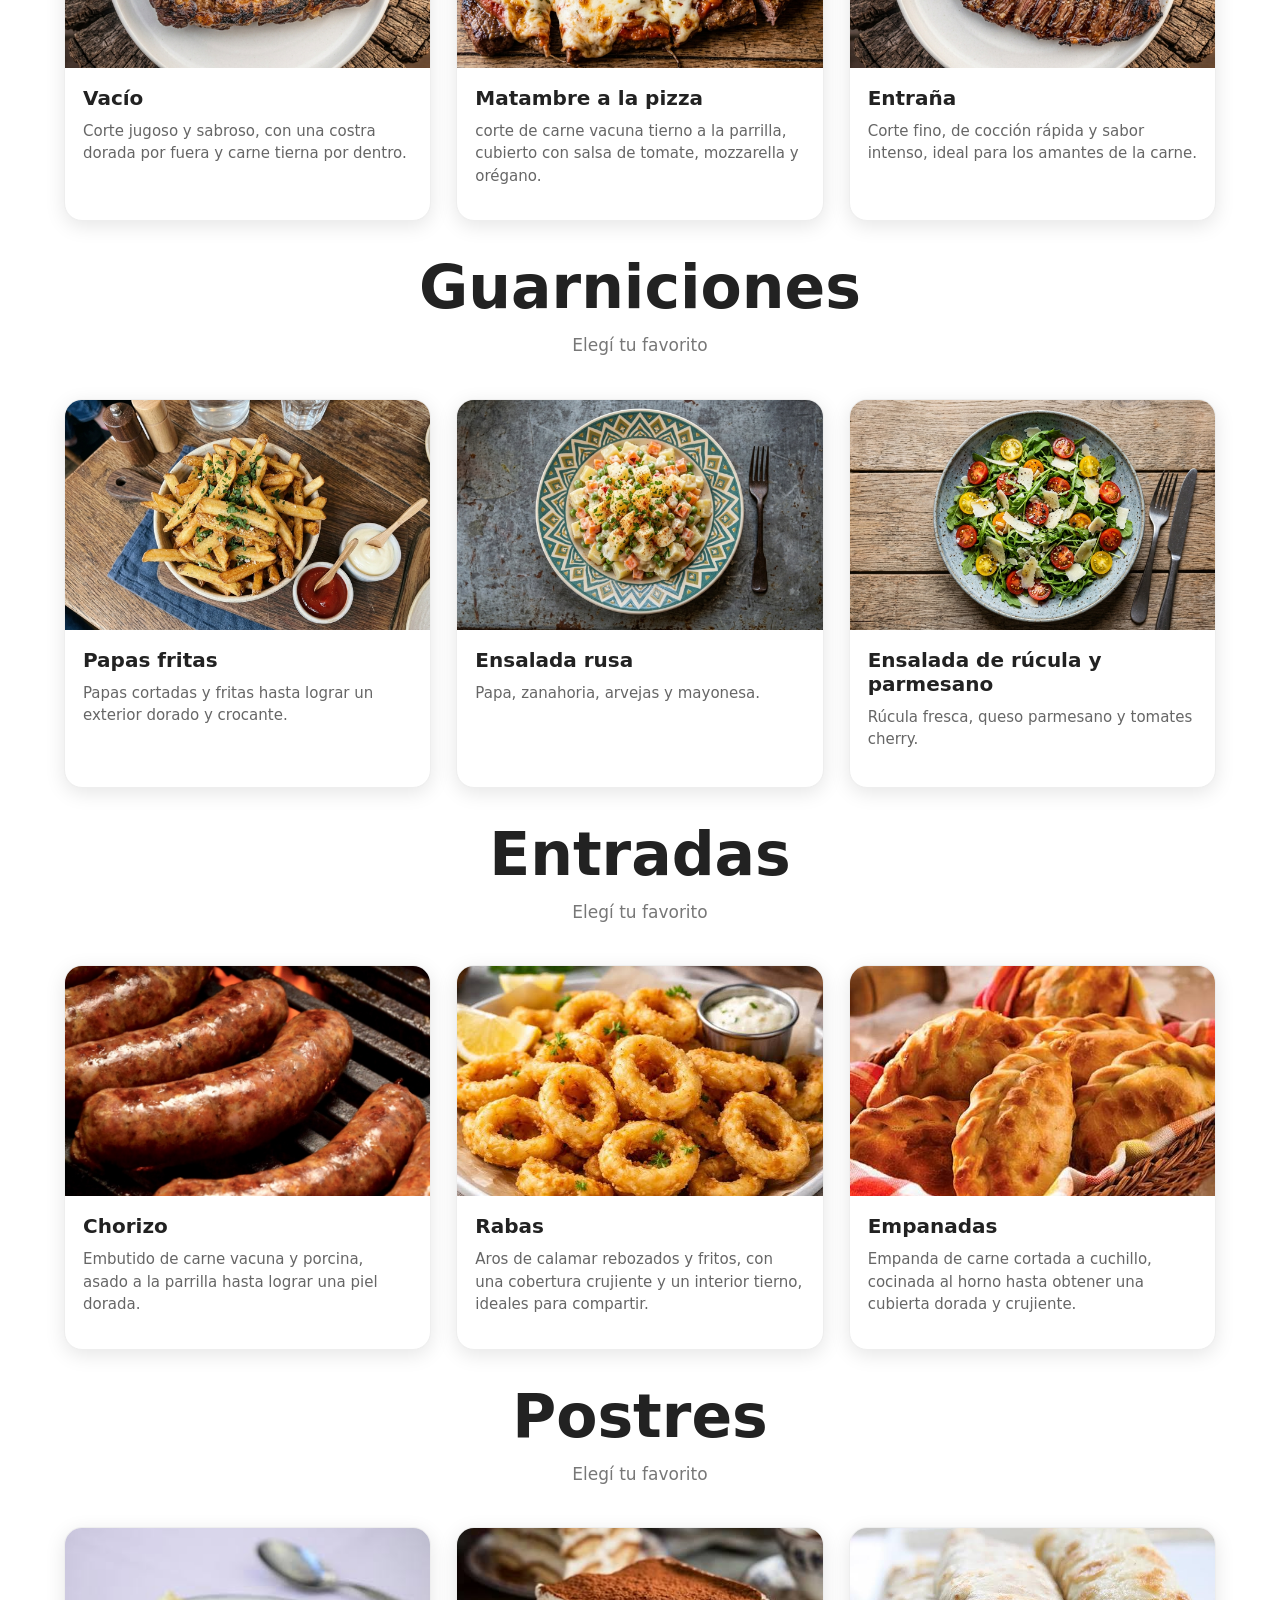
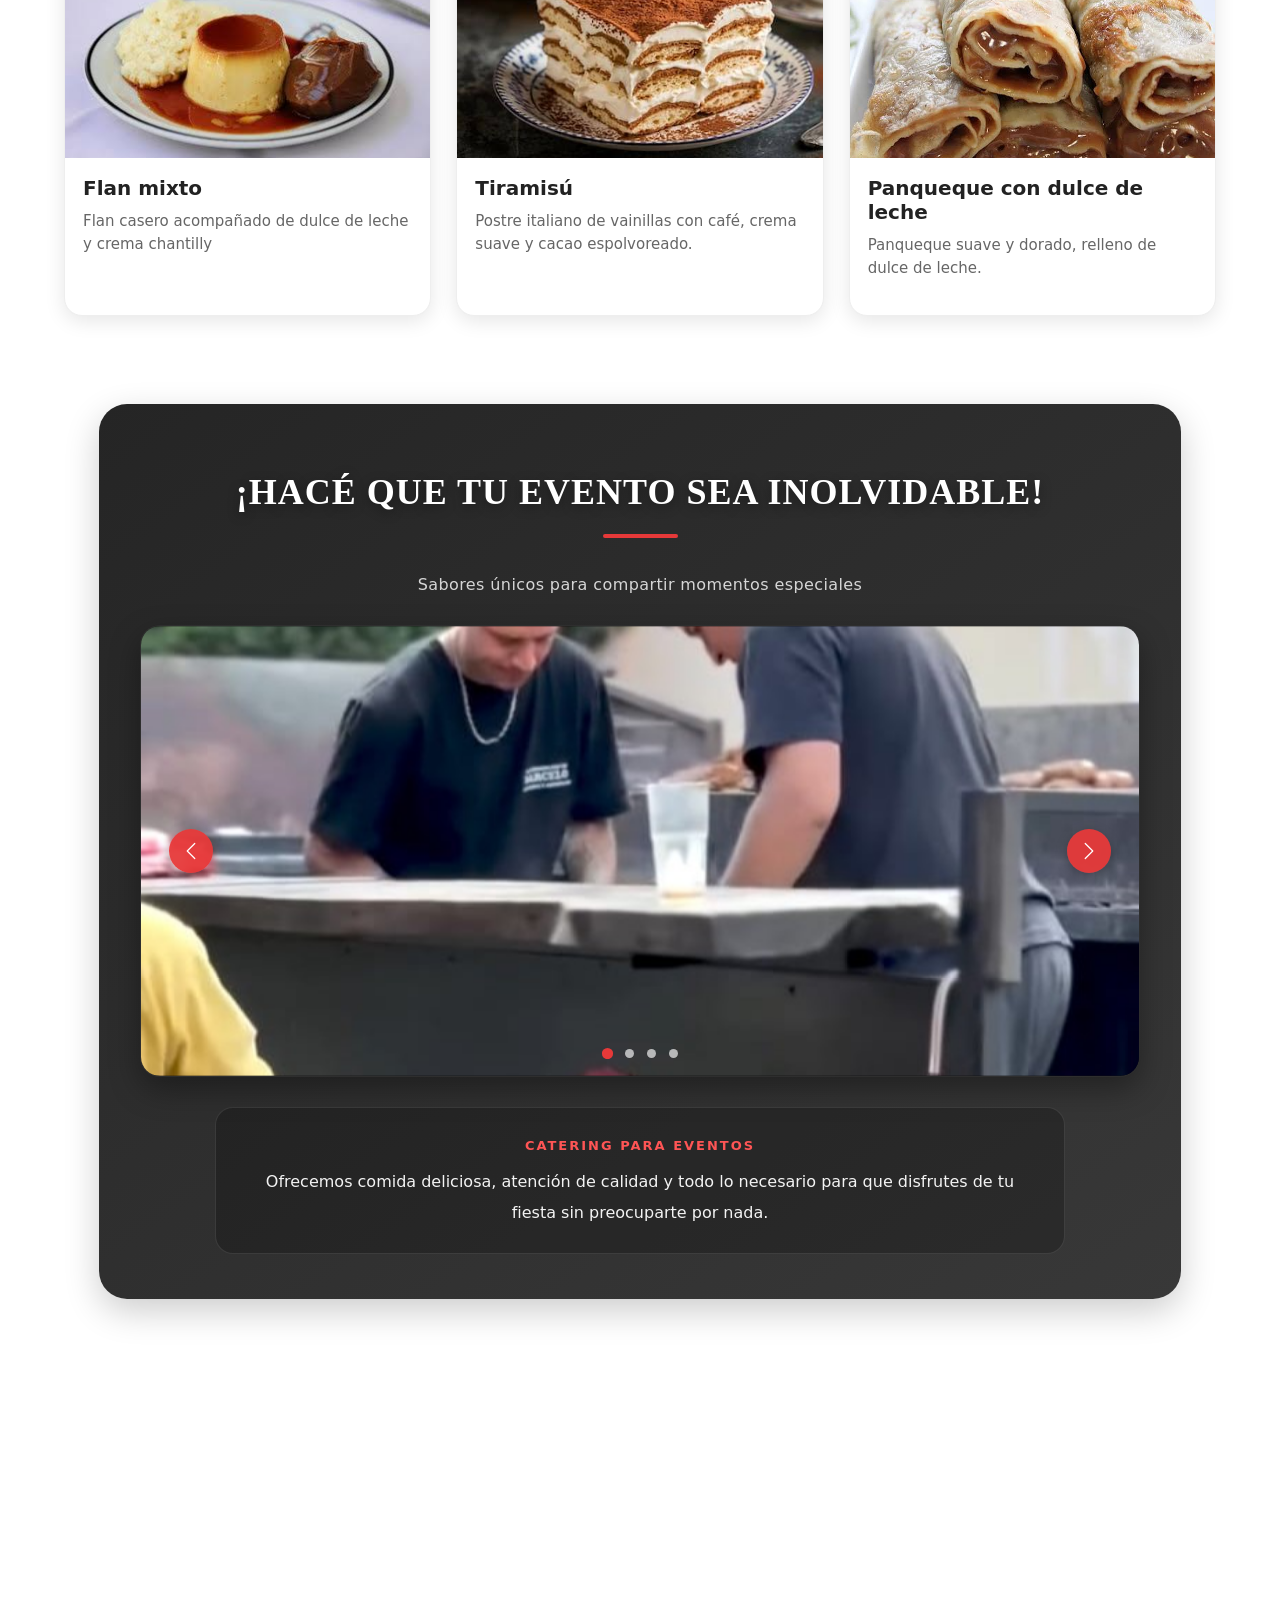
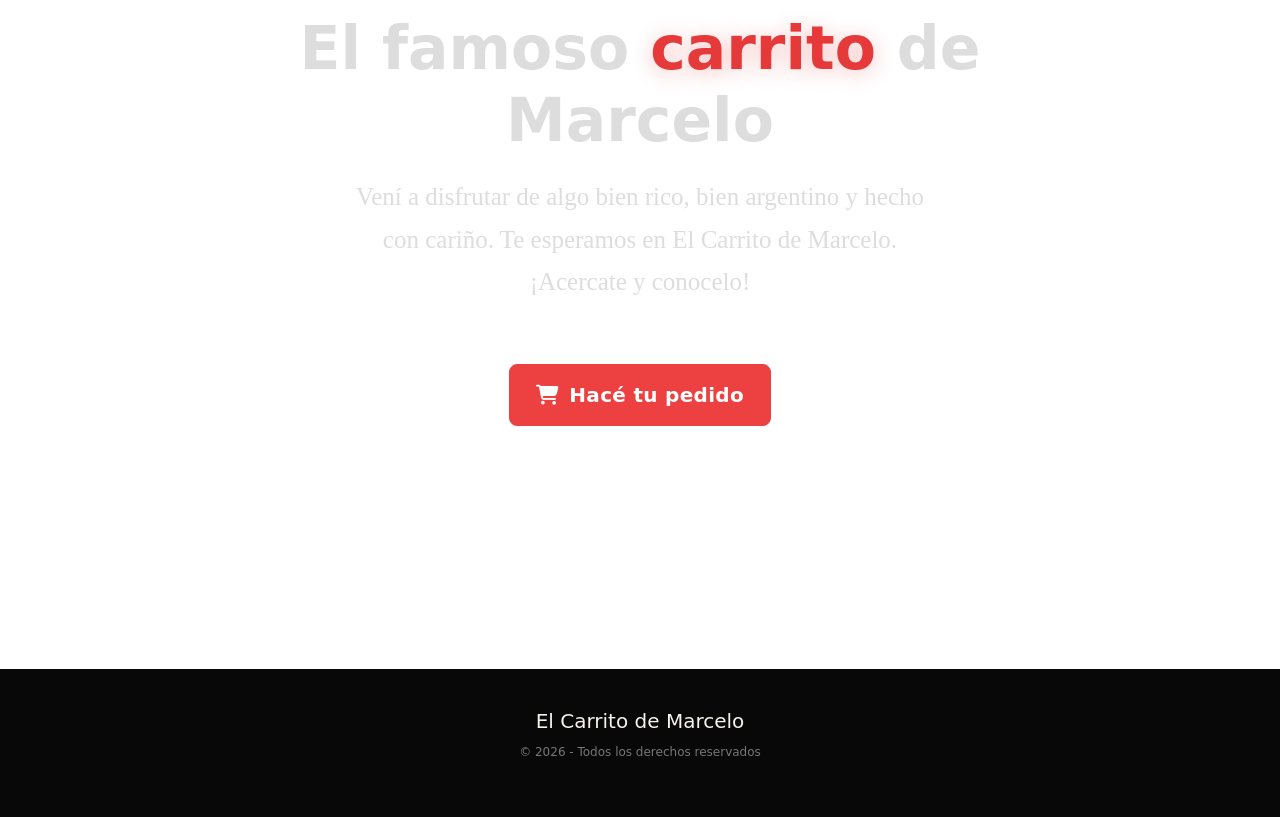
==== commit 1d05426b: "Fix HTML formatting and structure" ====
--- a/index.html
+++ b/index.html
@@ -49,7 +49,7 @@
                 aria-label="Ubicación">
                 <i class="fa-solid fa-location-dot"></i>
             </a>
-            <a href="/CARRITO/carrito.html"
+            <a href="CARRITO/carrito.html"
                 aria-label="Carrito">
                 <i class="fa-solid fa-cart-shopping"></i>
             </a>
@@ -82,7 +82,7 @@
 
 
 
-            <a href="CARRITO/carrito.html"
+            <a href="carrito.html"
             class="boton boton-secundario">
                 <i class="fa-solid fa-cart-shopping"></i>
                 <span>Hacé tu pedido</span>
@@ -277,7 +277,7 @@
 
 <!-- PRODUCTO 2 -->
 <div class="producto">
-<img src="tiramisu.jpg">
+<img src="Tiramisu.jpg">
 <div class="producto-info">
 <h3>Tiramisú</h3>
 <p>Postre italiano de vainillas con café, crema suave y cacao espolvoreado.</p>
@@ -402,7 +402,7 @@
 hecho con cariño. Te esperamos en El Carrito de Marcelo. ¡Acercate y conocelo!
                 </p>
 
-<a href="CARRITO/carrito.html"
+<a href="carrito.html"
             class="boto">
                 <i class="fa-solid fa-cart-shopping"></i>
                 <span>Hacé tu pedido</span>
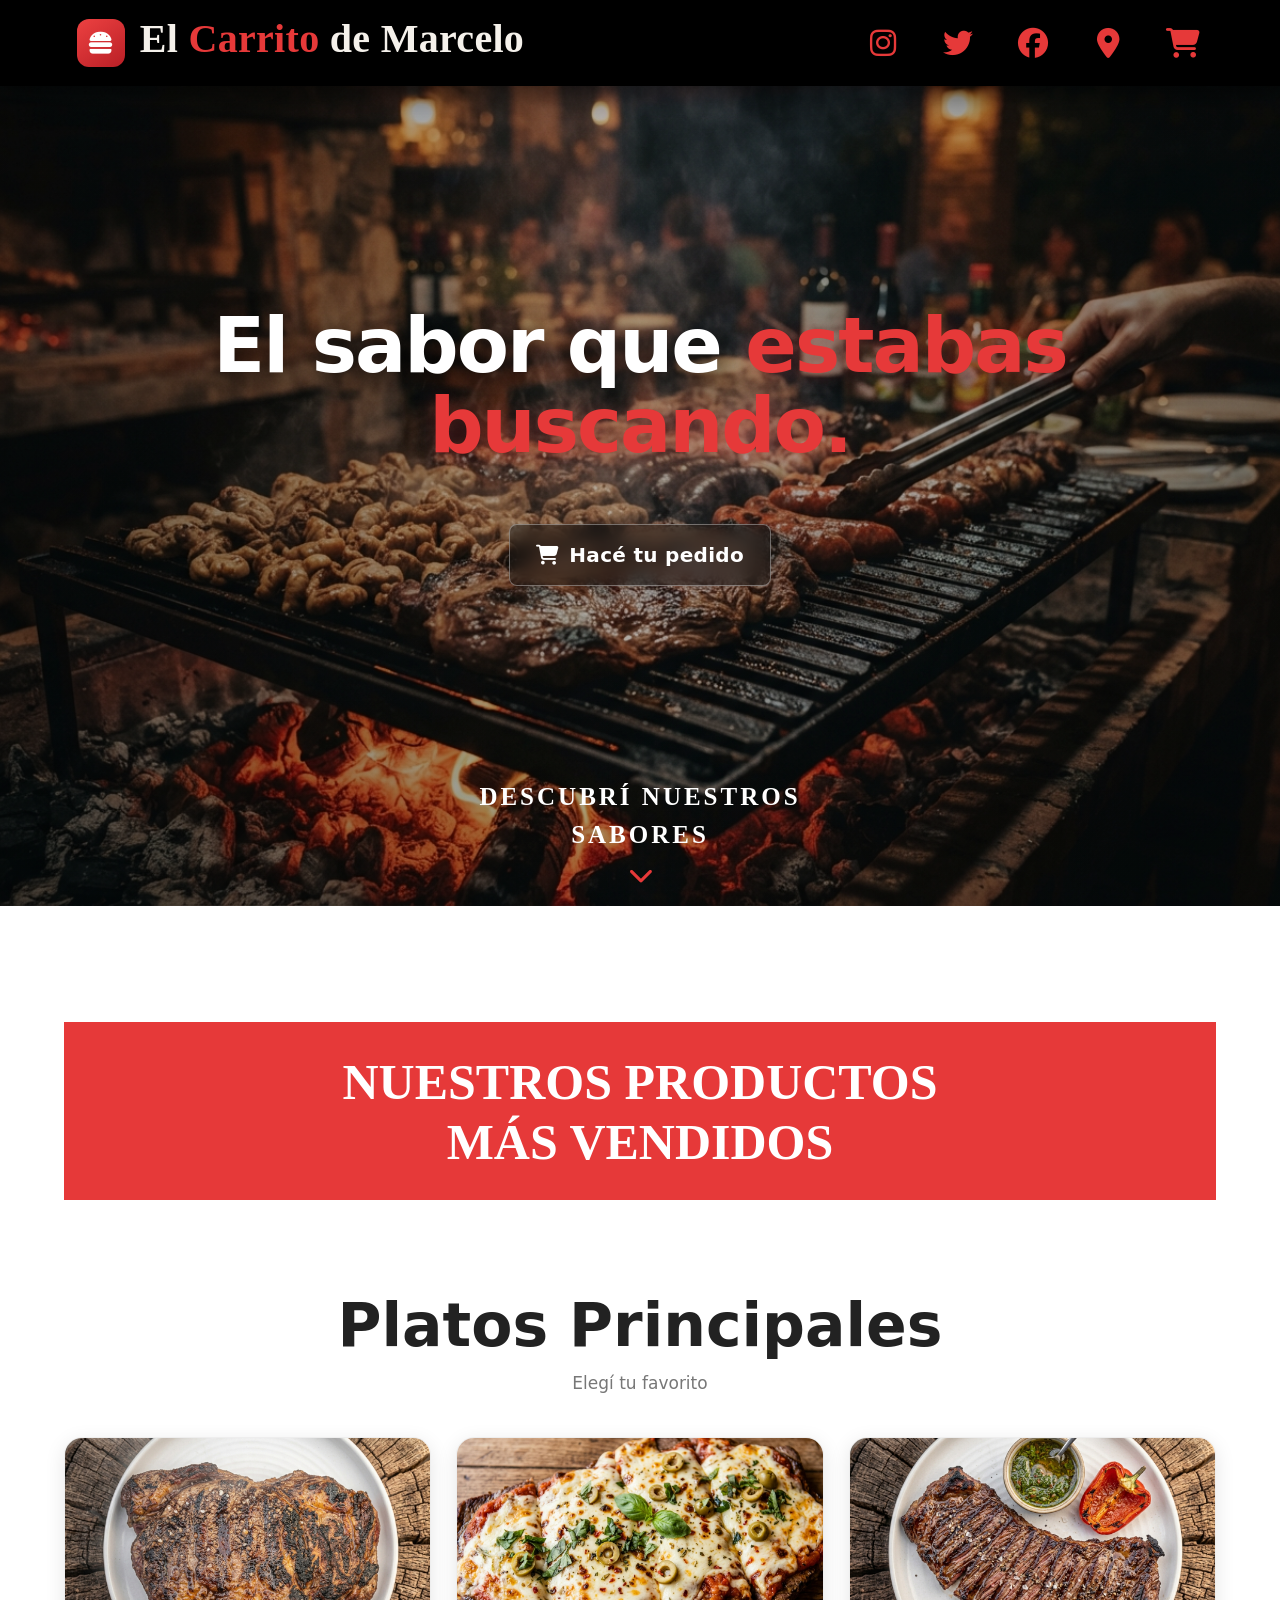
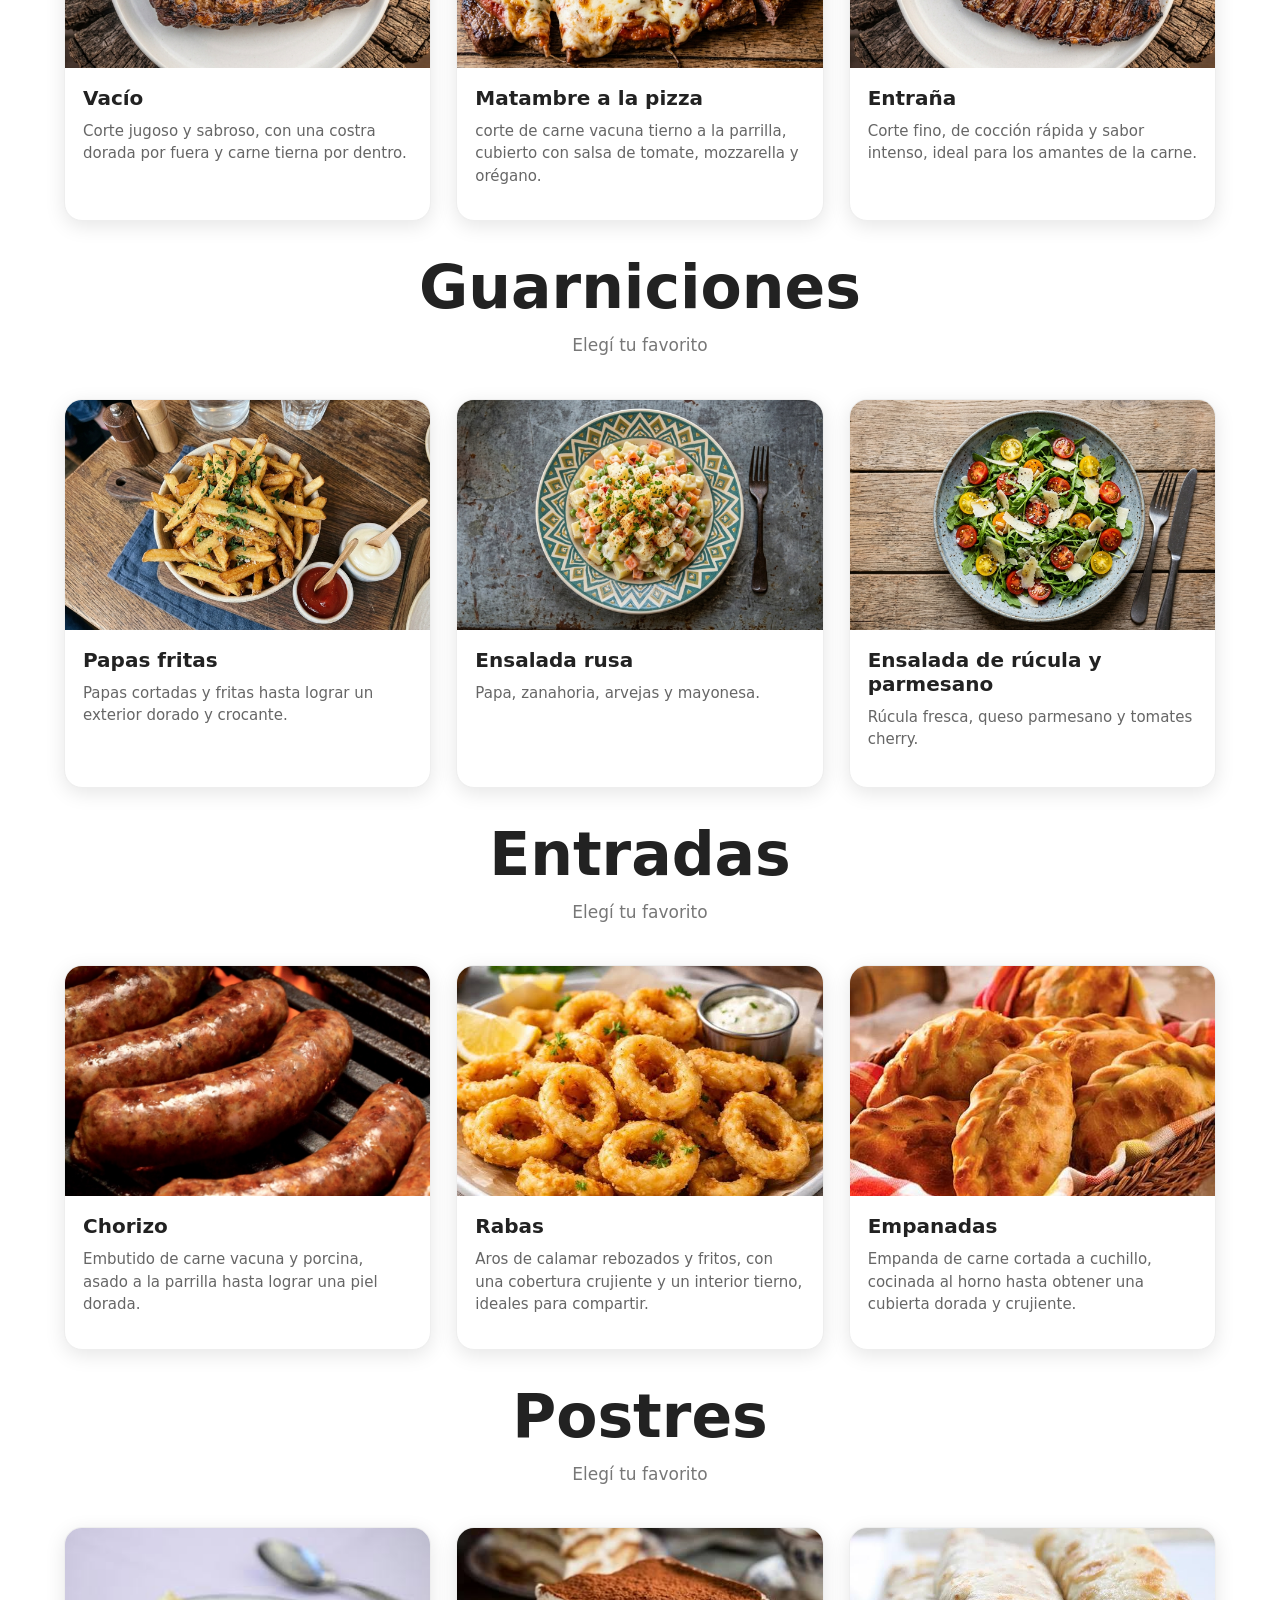
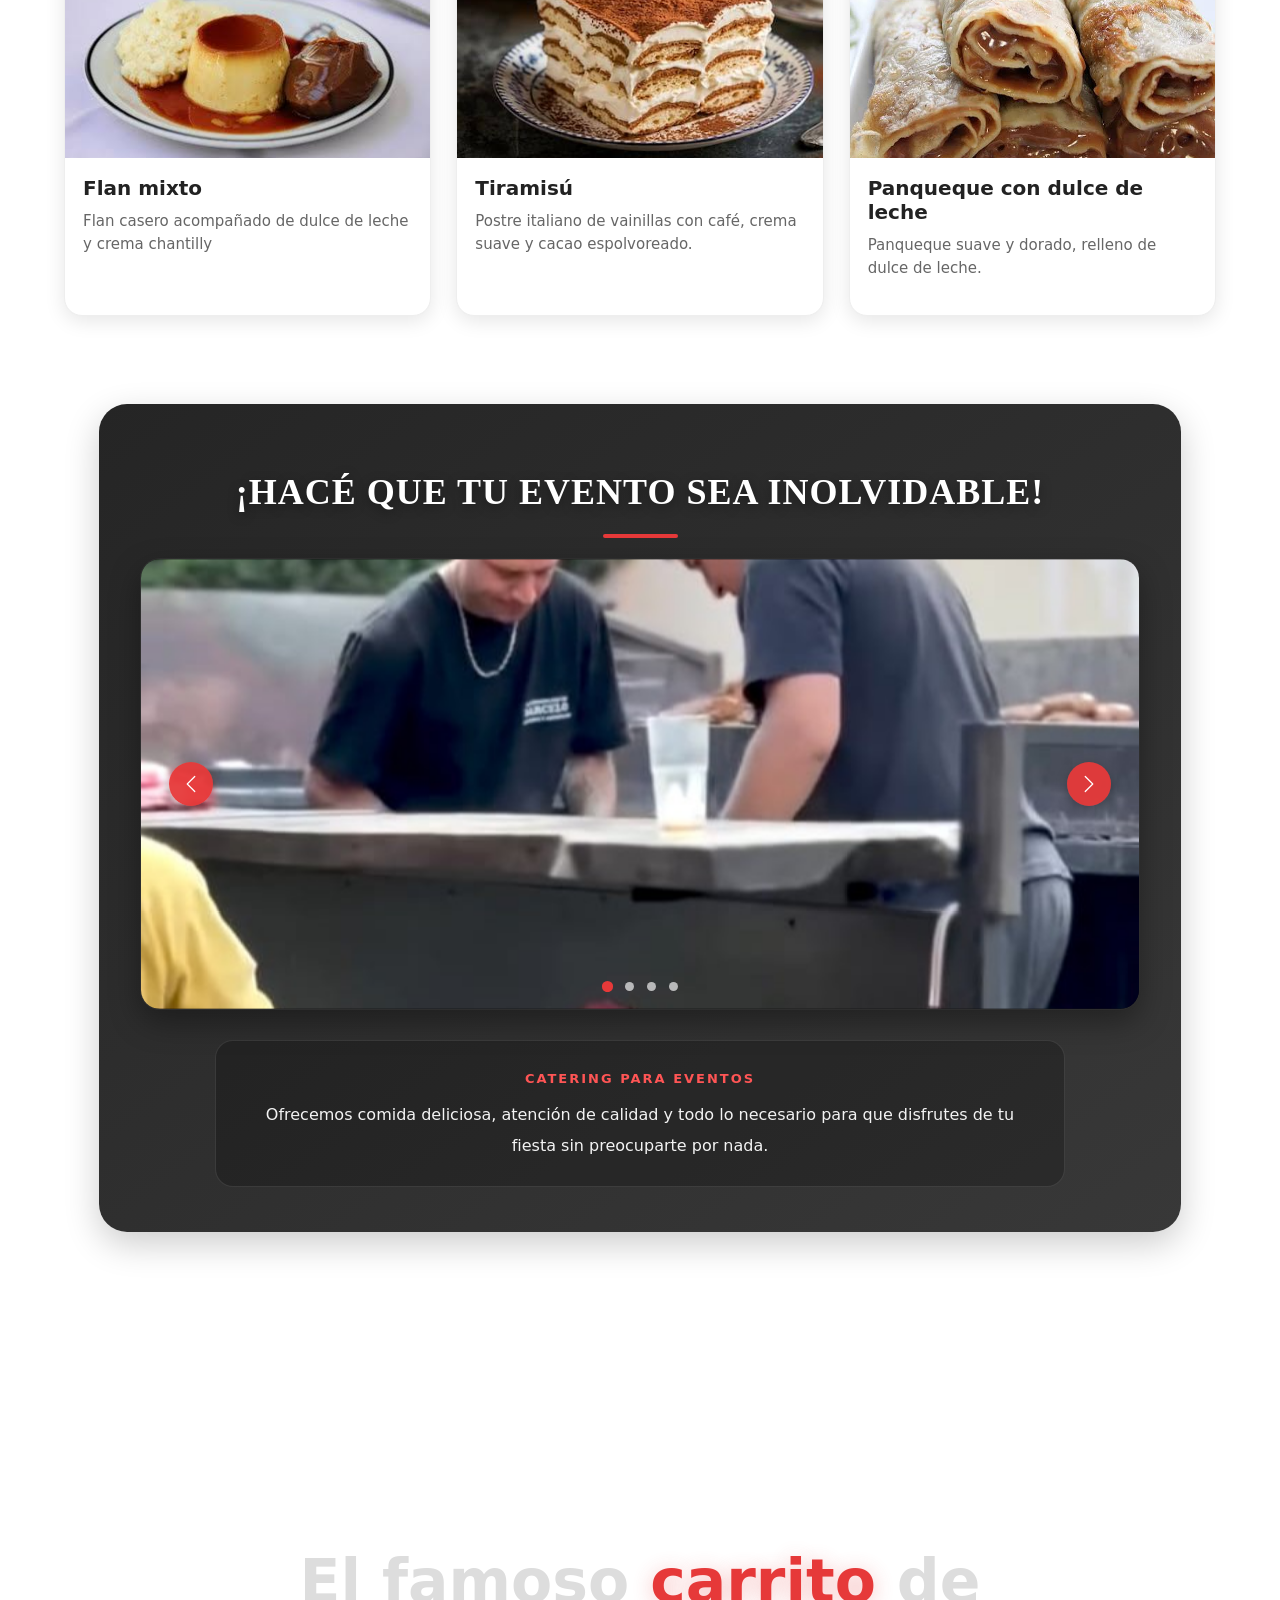
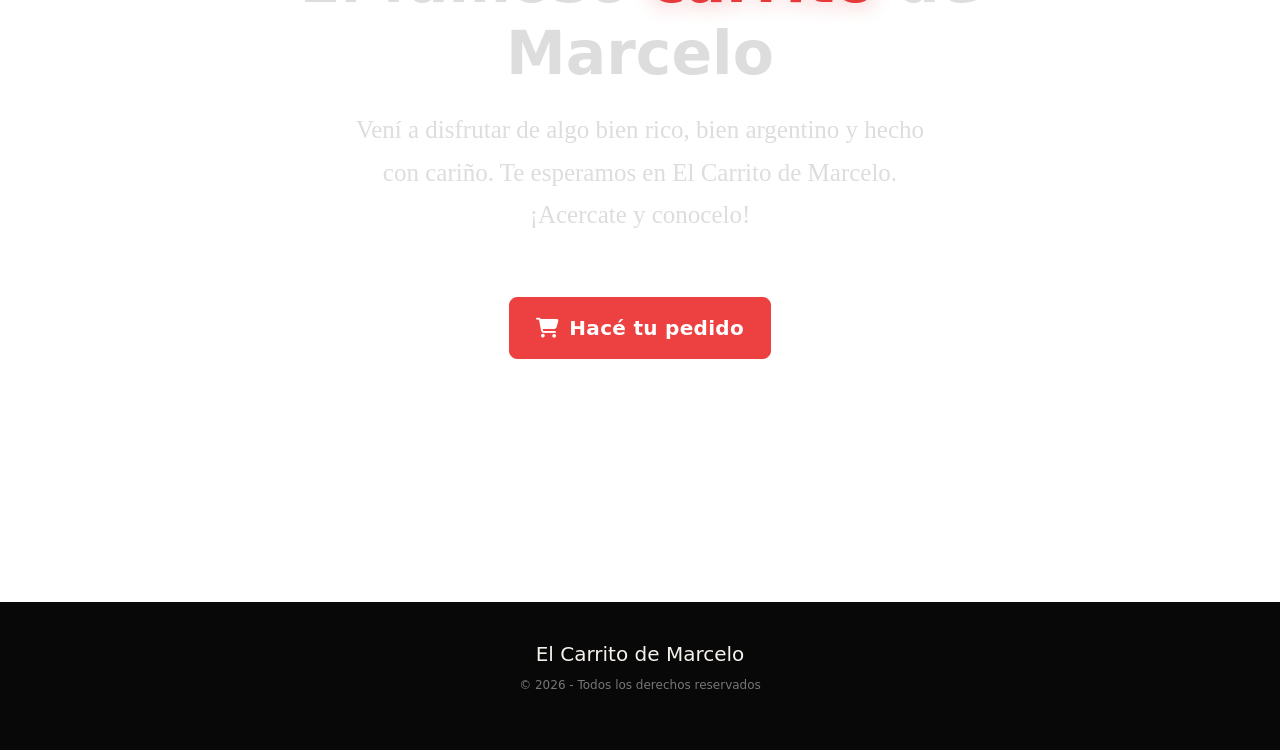
==== commit 8ec7335e: "Fix HTML structure and clean up formatting" ====
--- a/index.html
+++ b/index.html
@@ -305,9 +305,7 @@
         <h2 class="titu">¡HACÉ QUE TU EVENTO SEA INOLVIDABLE!</h2>
     </div>
 
-    <p class="subtitulo-eventos">
-        Sabores únicos para compartir momentos especiales
-    </p>
+
 
     <!-- CARRUSEL DE FOTOS -->
     <div id="carruselComidas"
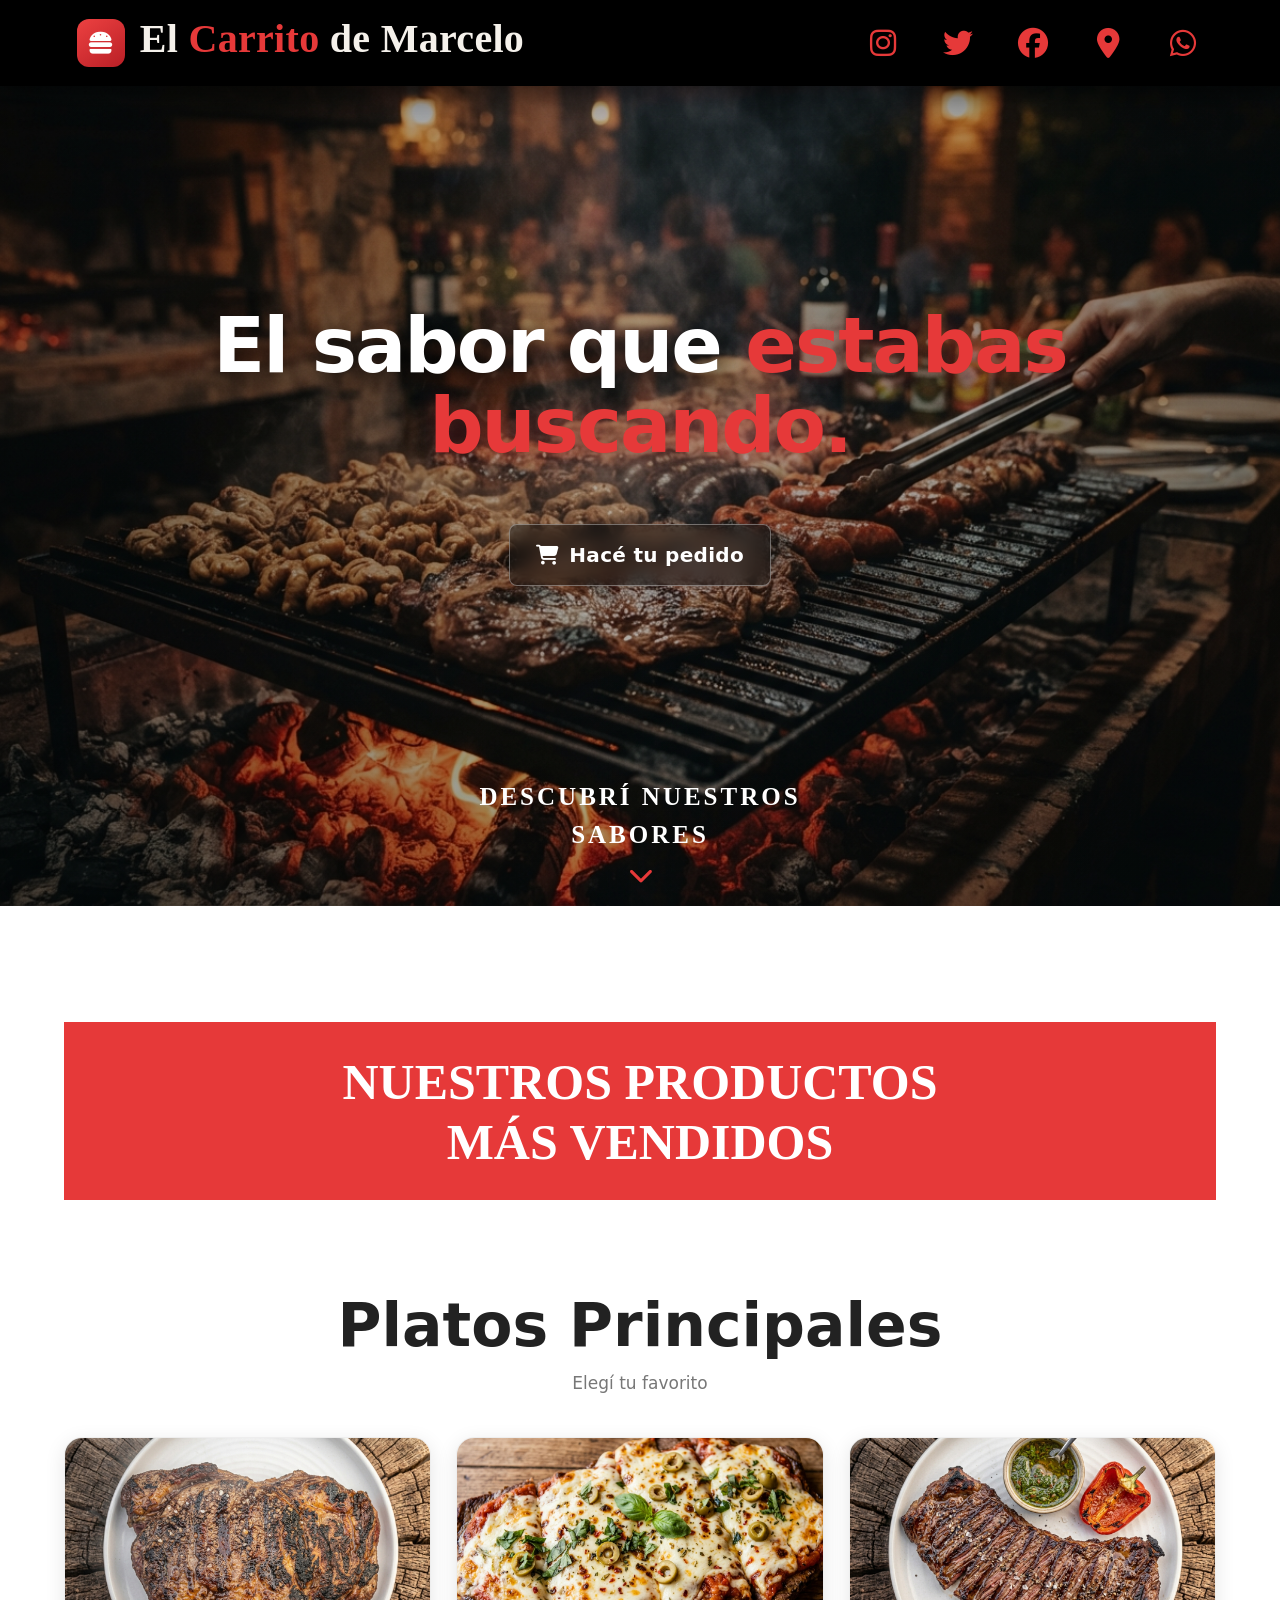
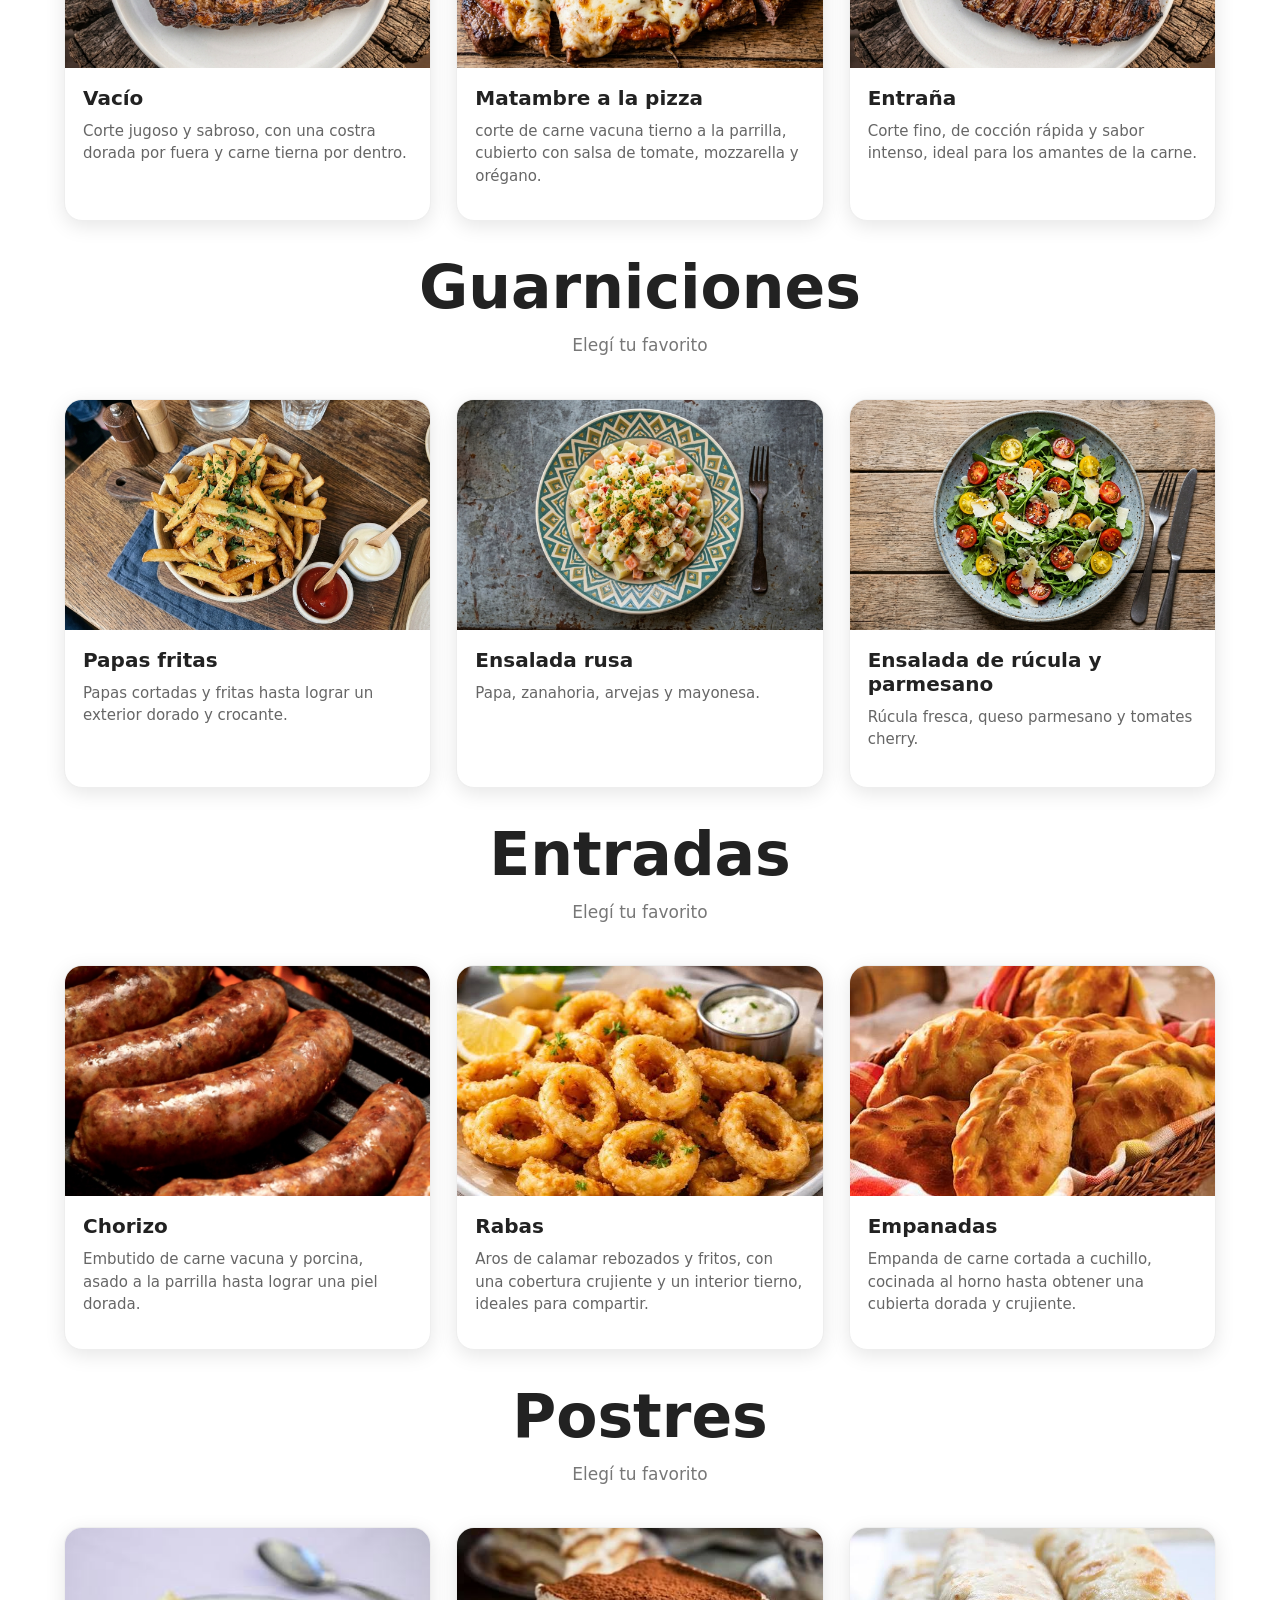
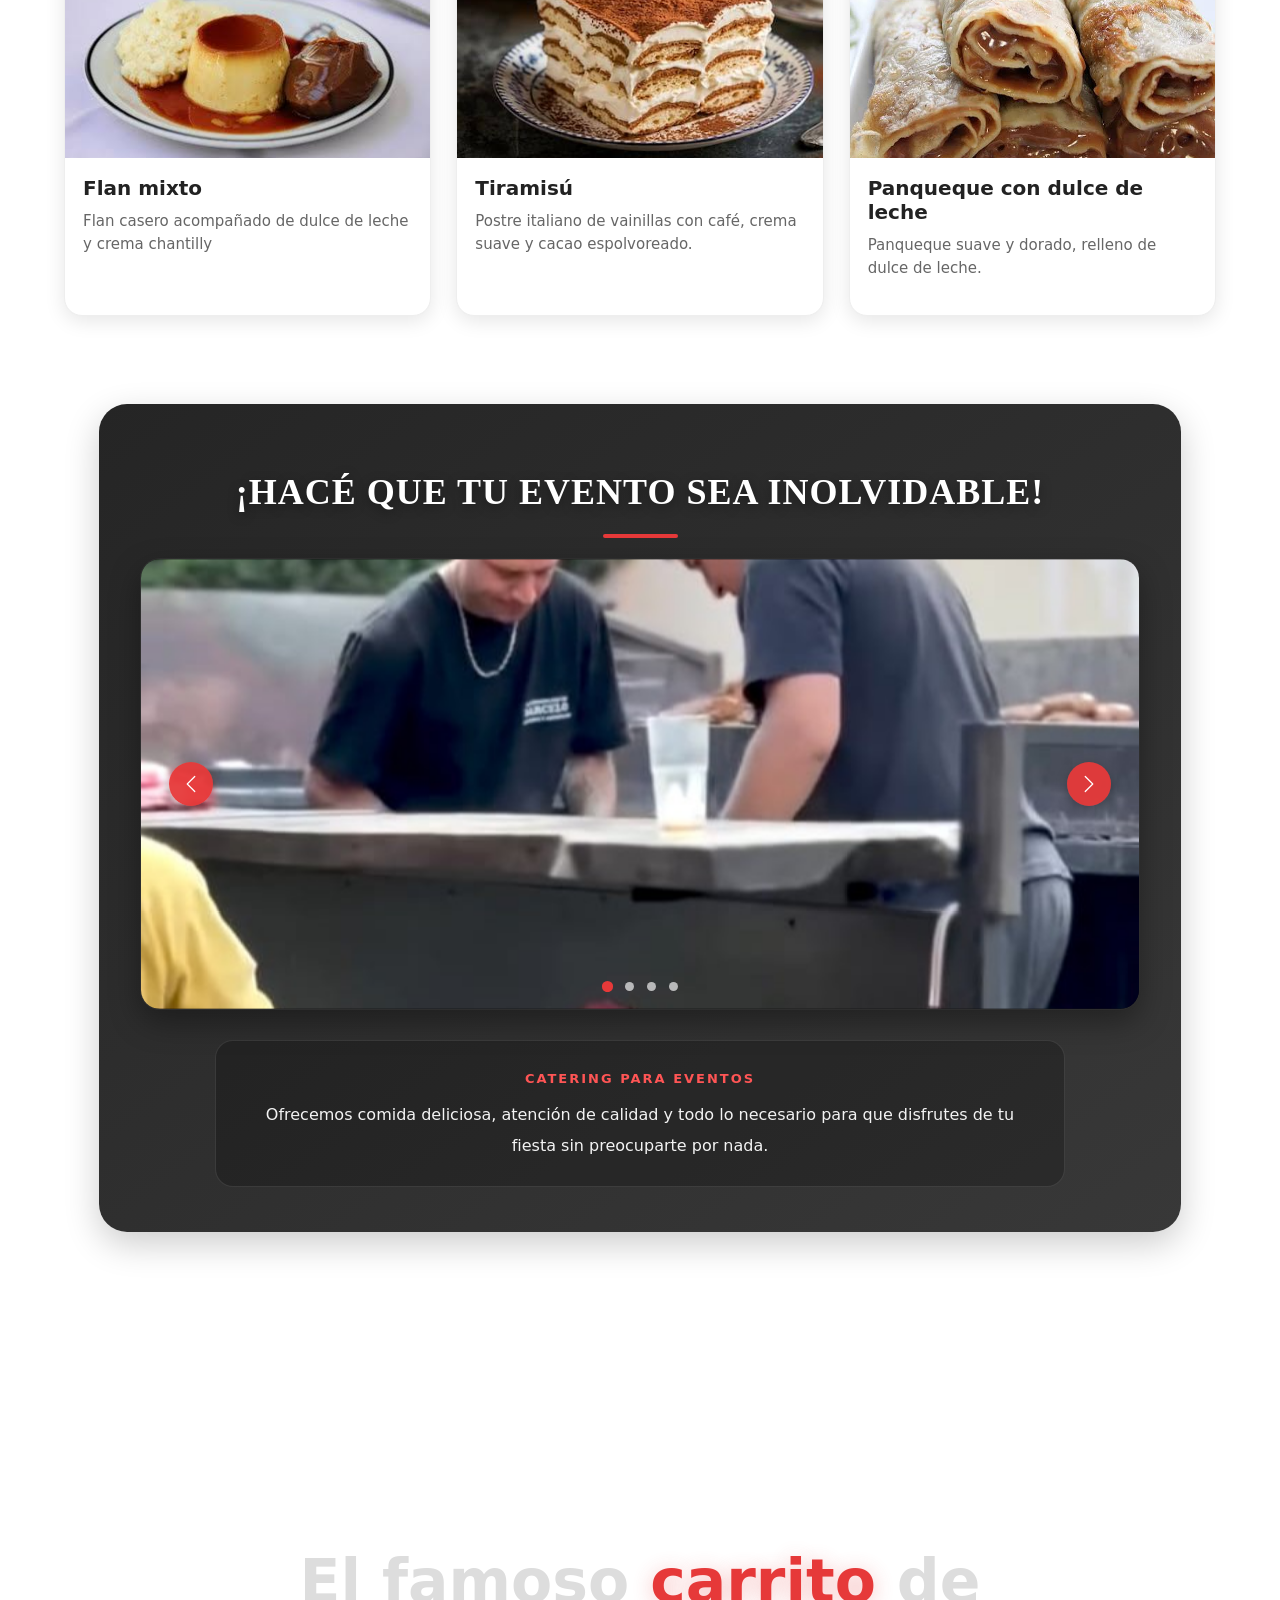
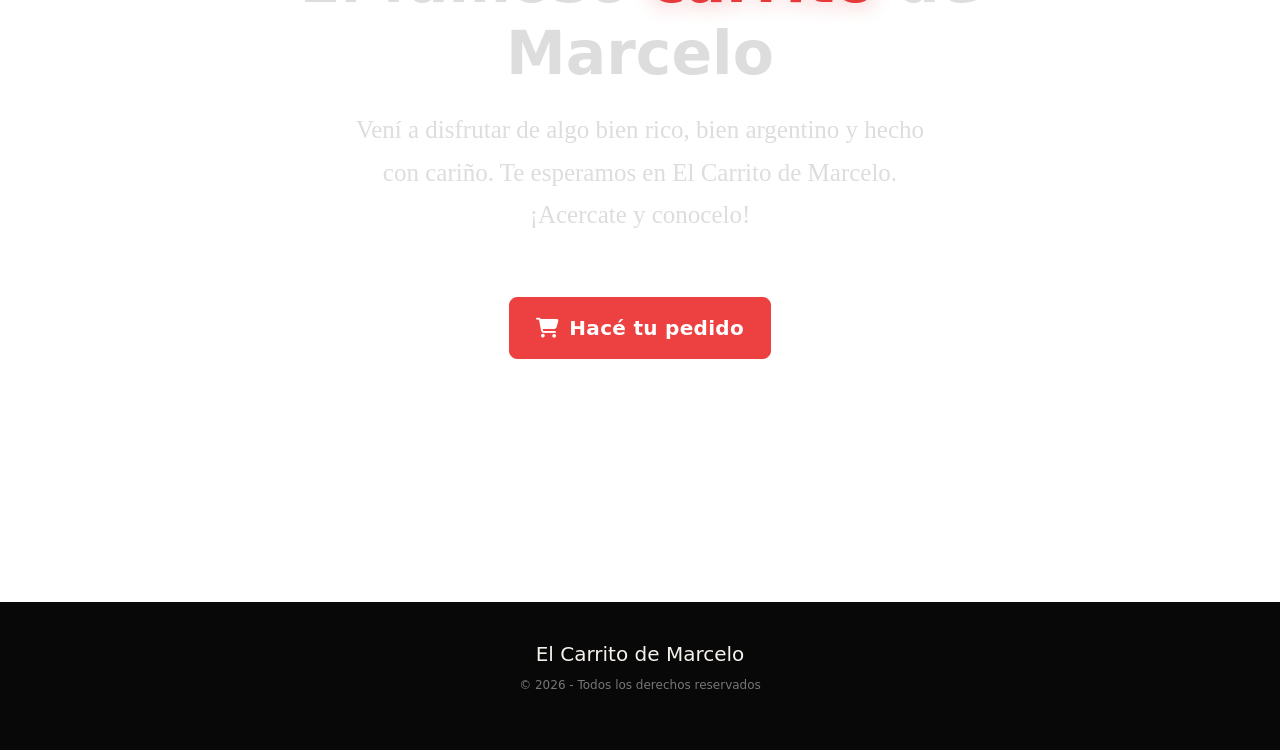
==== commit 9d17ed08: "Fix HTML structure and improve accessibility" ====
--- a/index.html
+++ b/index.html
@@ -49,9 +49,8 @@
                 aria-label="Ubicación">
                 <i class="fa-solid fa-location-dot"></i>
             </a>
-            <a href="CARRITO/carrito.html"
-                aria-label="Carrito">
-                <i class="fa-solid fa-cart-shopping"></i>
+            <a href="https://wa.me/5493364249330" target="_blank" aria-label="WhatsApp">
+            <i class="fa-brands fa-whatsapp"></i>
             </a>
 
         </nav>
--- a/index.css
+++ b/index.css
@@ -664,7 +664,7 @@
             rgba(0, 0, 0, 0.68),
             rgba(0, 0, 0, 0.78)
         ),
-        url("/imagenes/choripan.jpg");
+        url("choripan.jpg");
 
     background-size: cover;
     background-position: center;
@@ -892,8 +892,8 @@
     }
 
     .inicio h1 {
-        margin-top: -200px;
-        margin-bottom: 100px;
+        margin-top: -100px;
+        margin-bottom: 60px;
         font-size: 60px;
 
     }
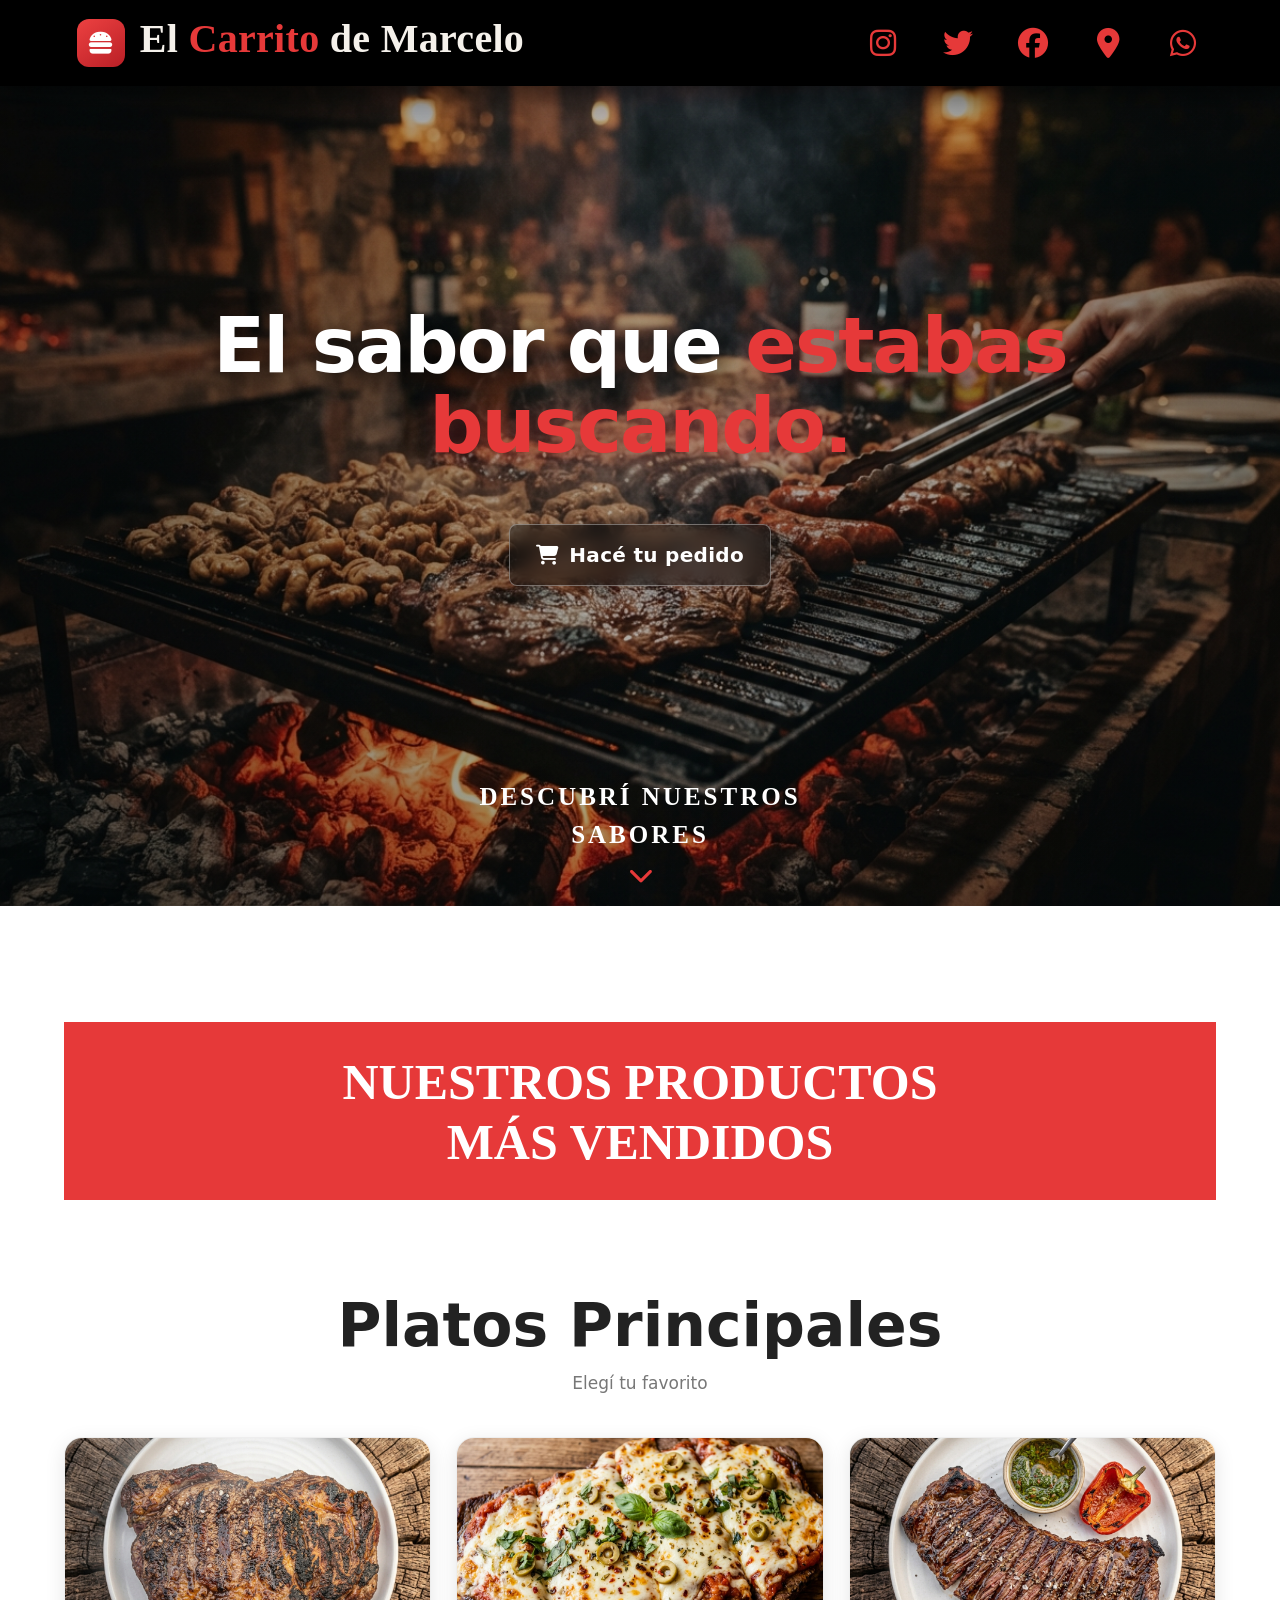
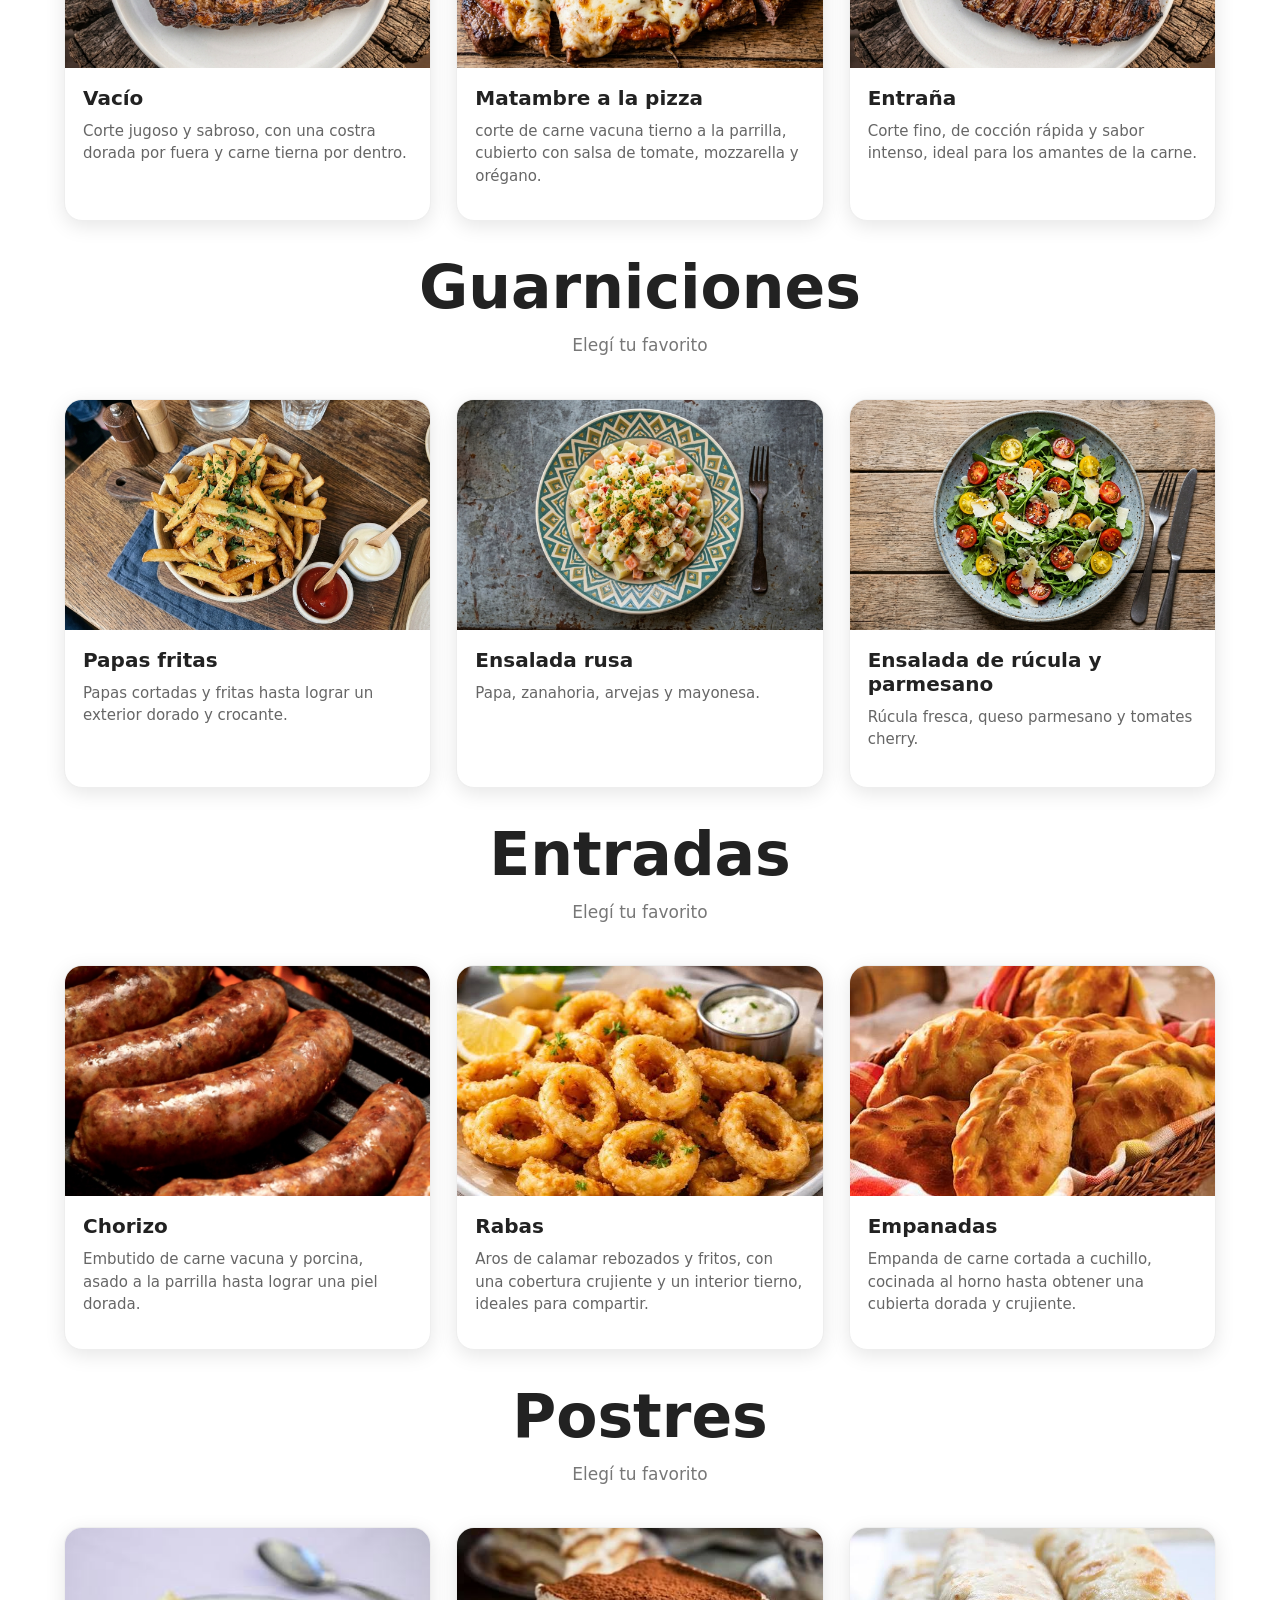
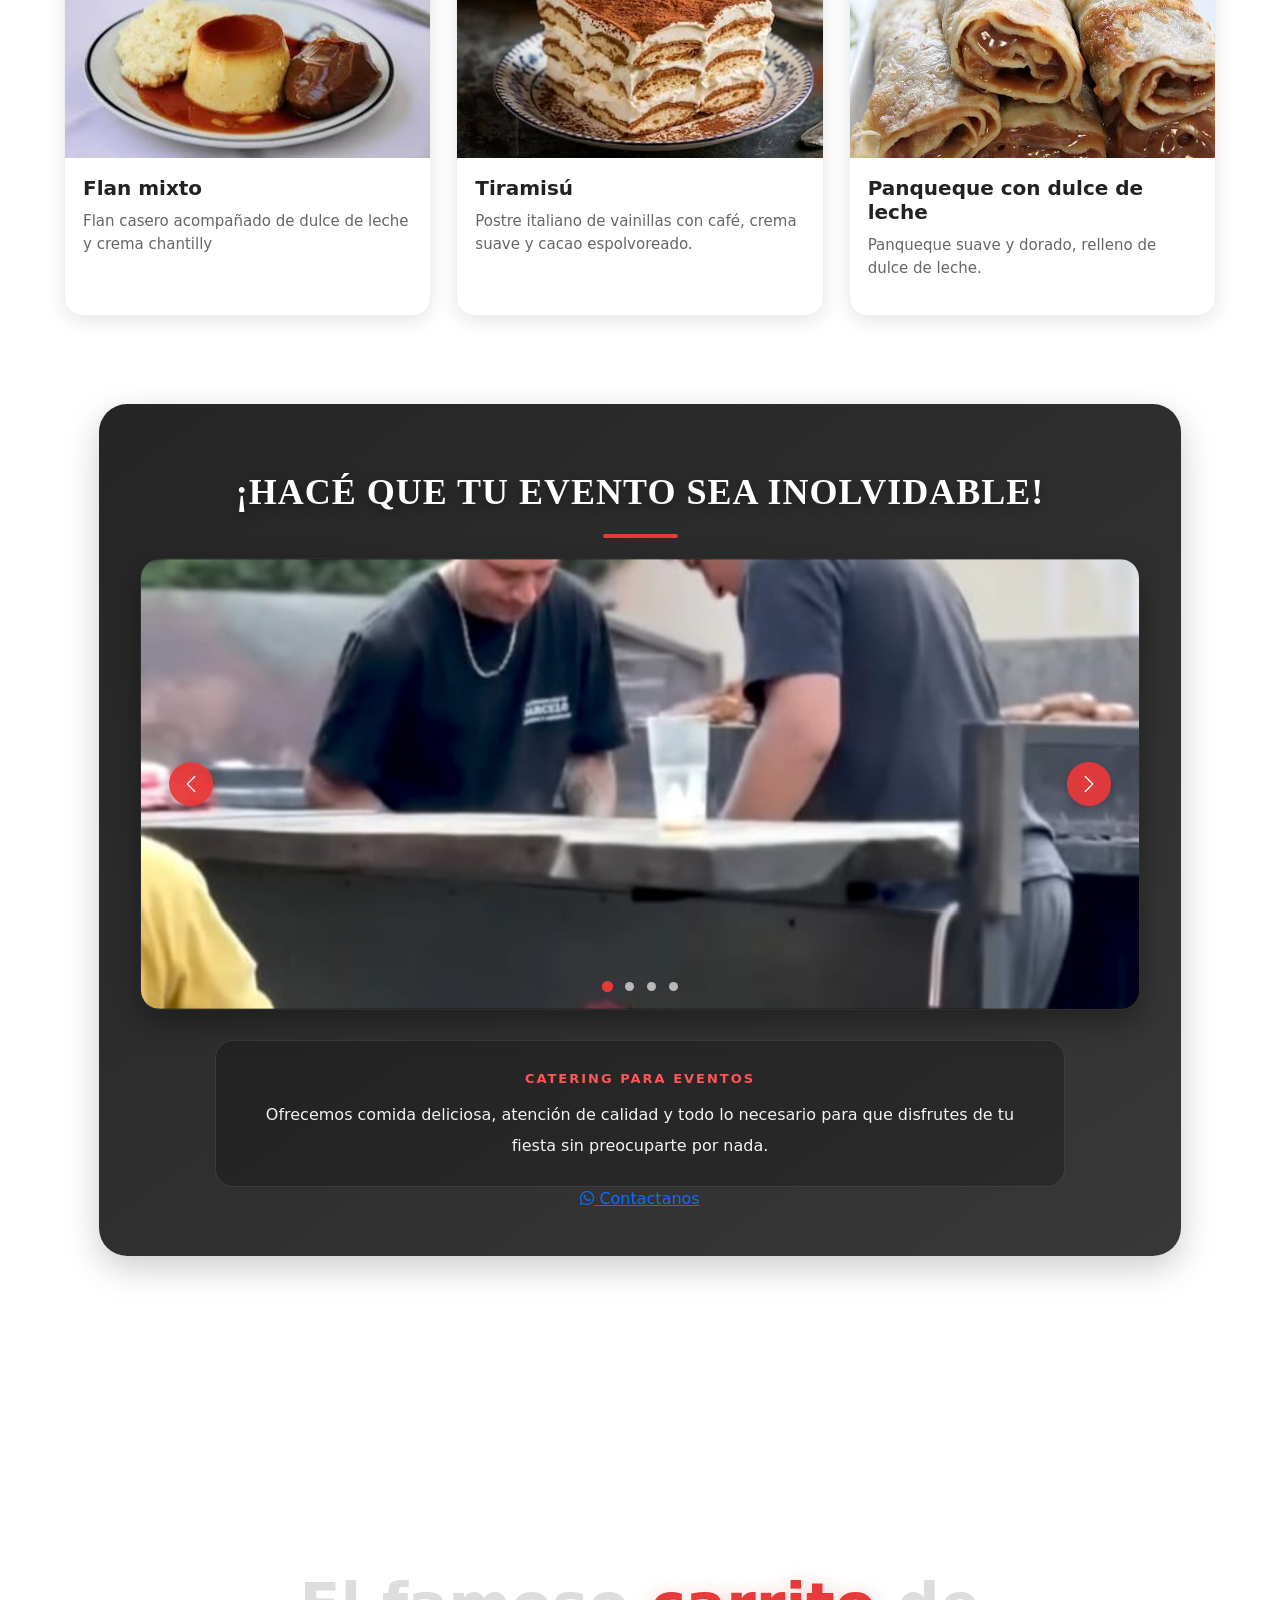
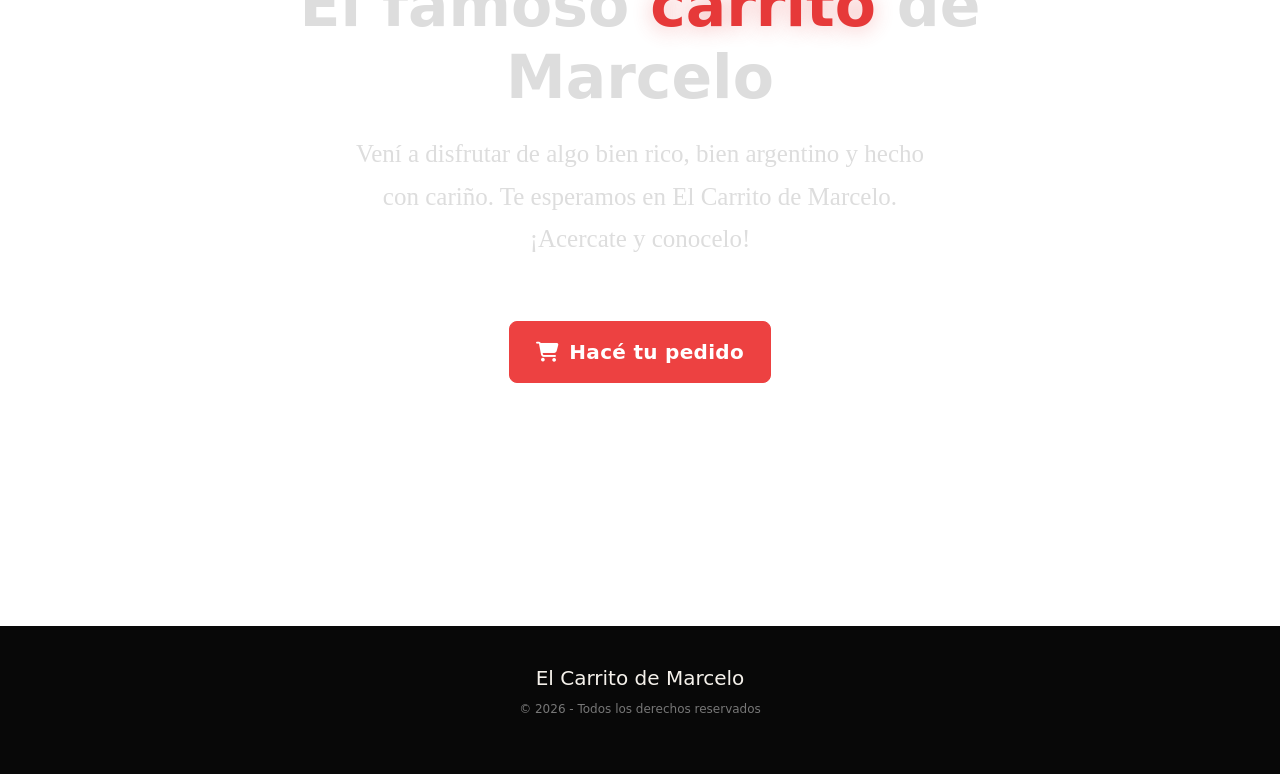
==== commit 0415e893: "Fix HTML structure and formatting" ====
--- a/index.html
+++ b/index.html
@@ -369,7 +369,12 @@
             preocuparte por nada.
         </p>
     </div>
-
+<a href="https://wa.me/5493364249330" target="_blank" aria-label="WhatsApp"
+            class="boto">
+                <i class="fa-brands fa-whatsapp"></i>
+                <span>Contactanos</span>
+            </a>
+    
 </section>
 
 
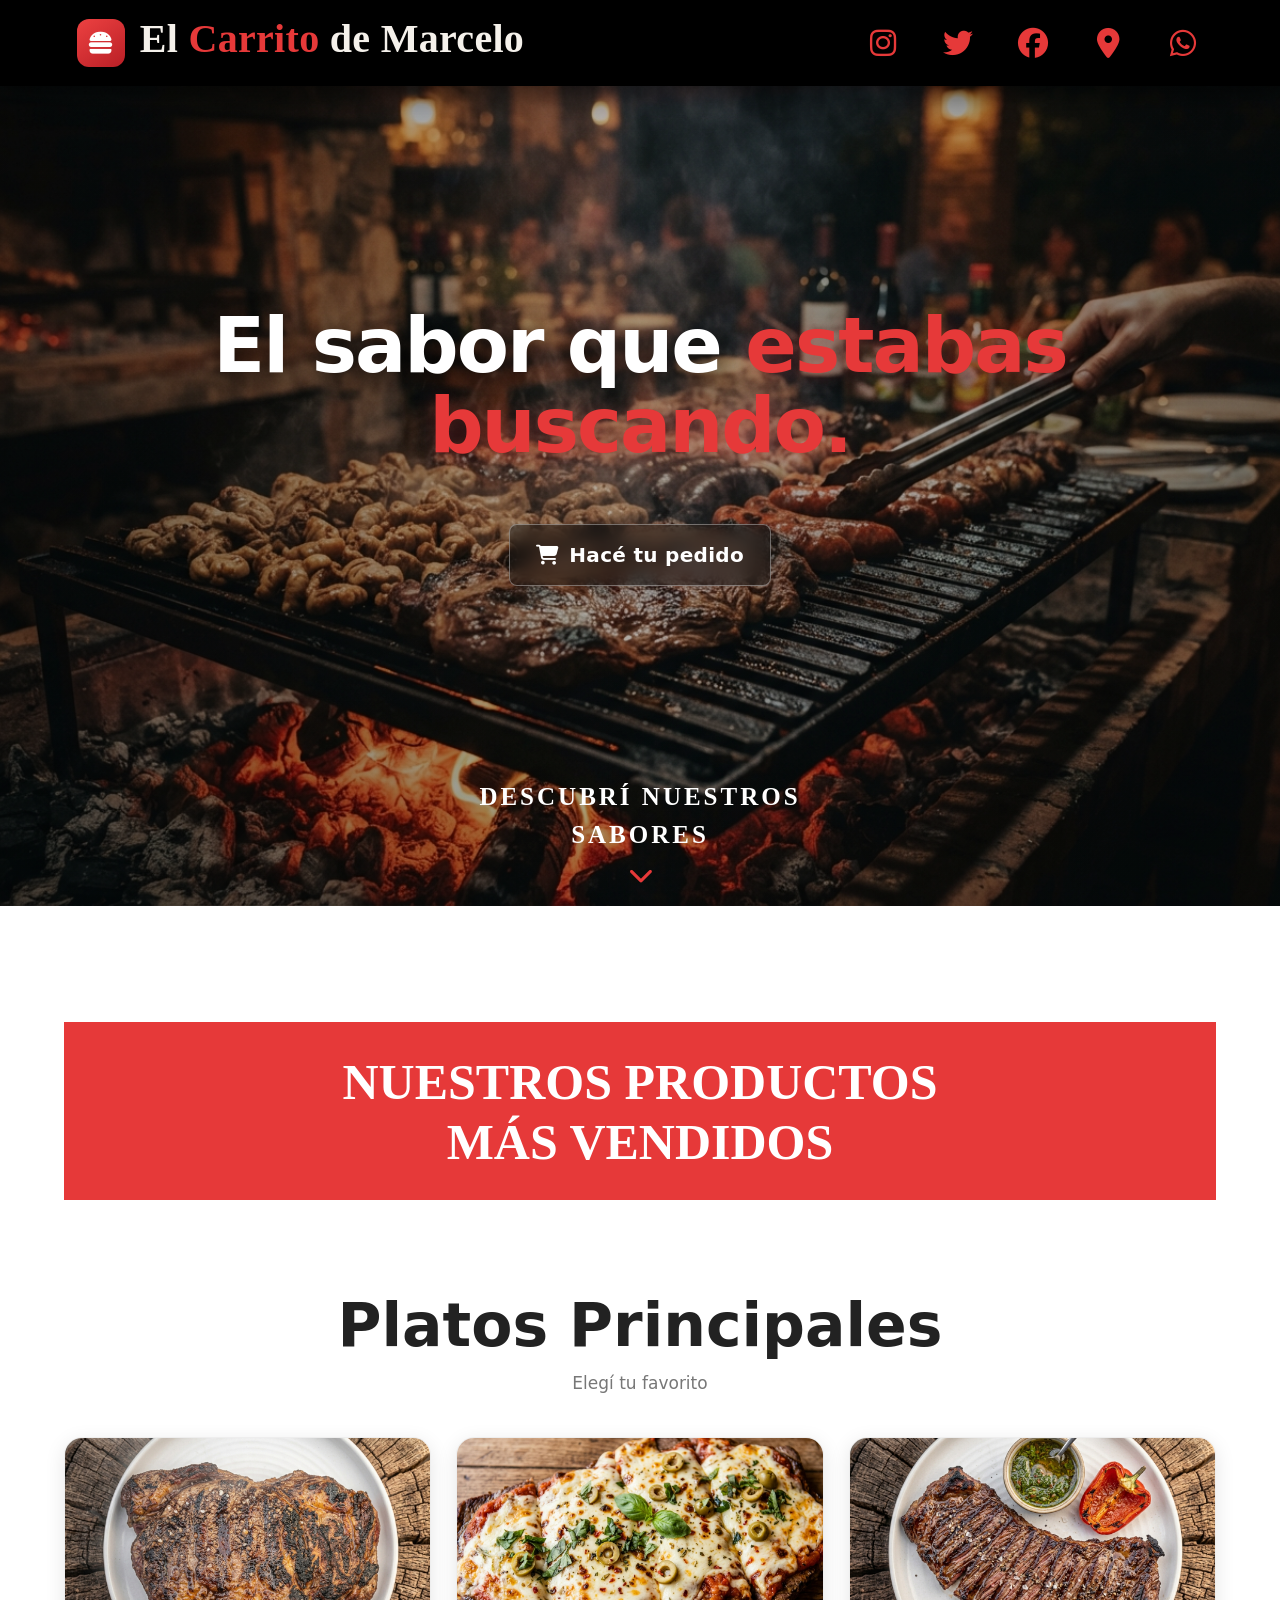
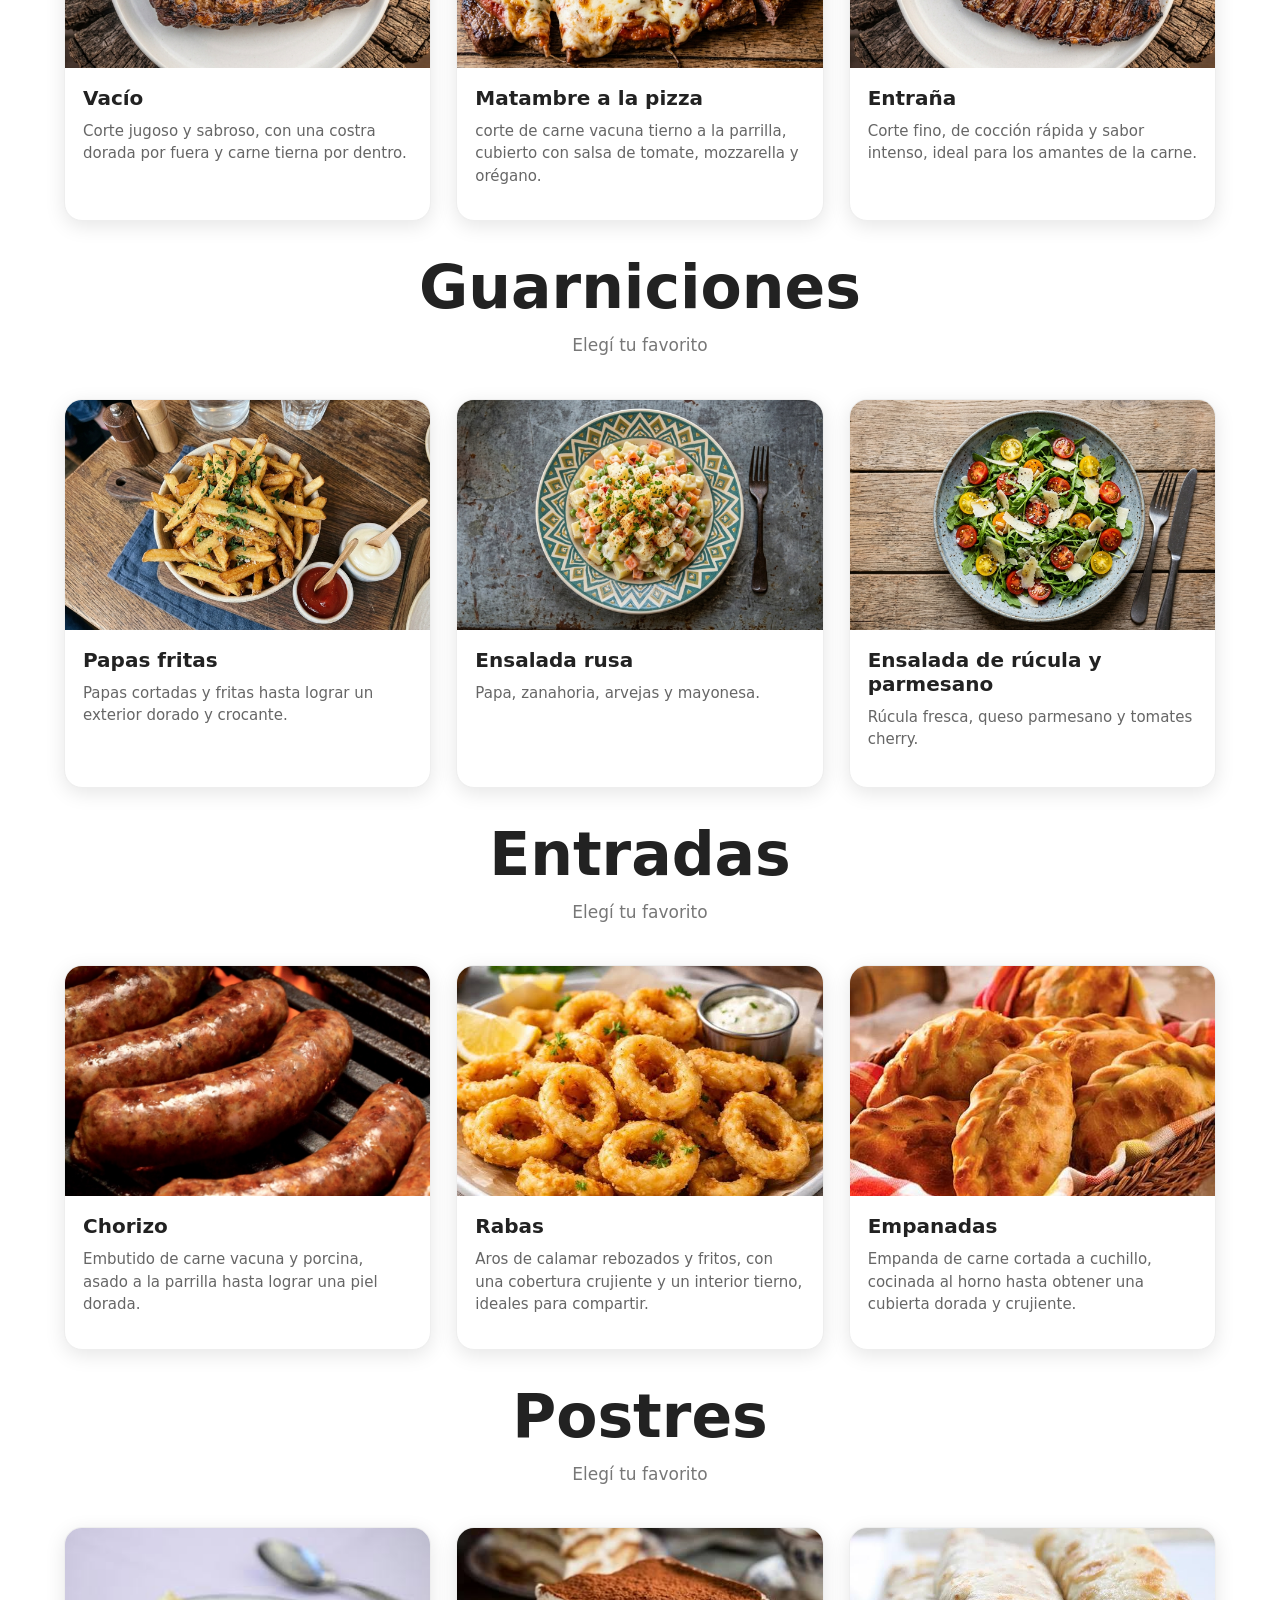
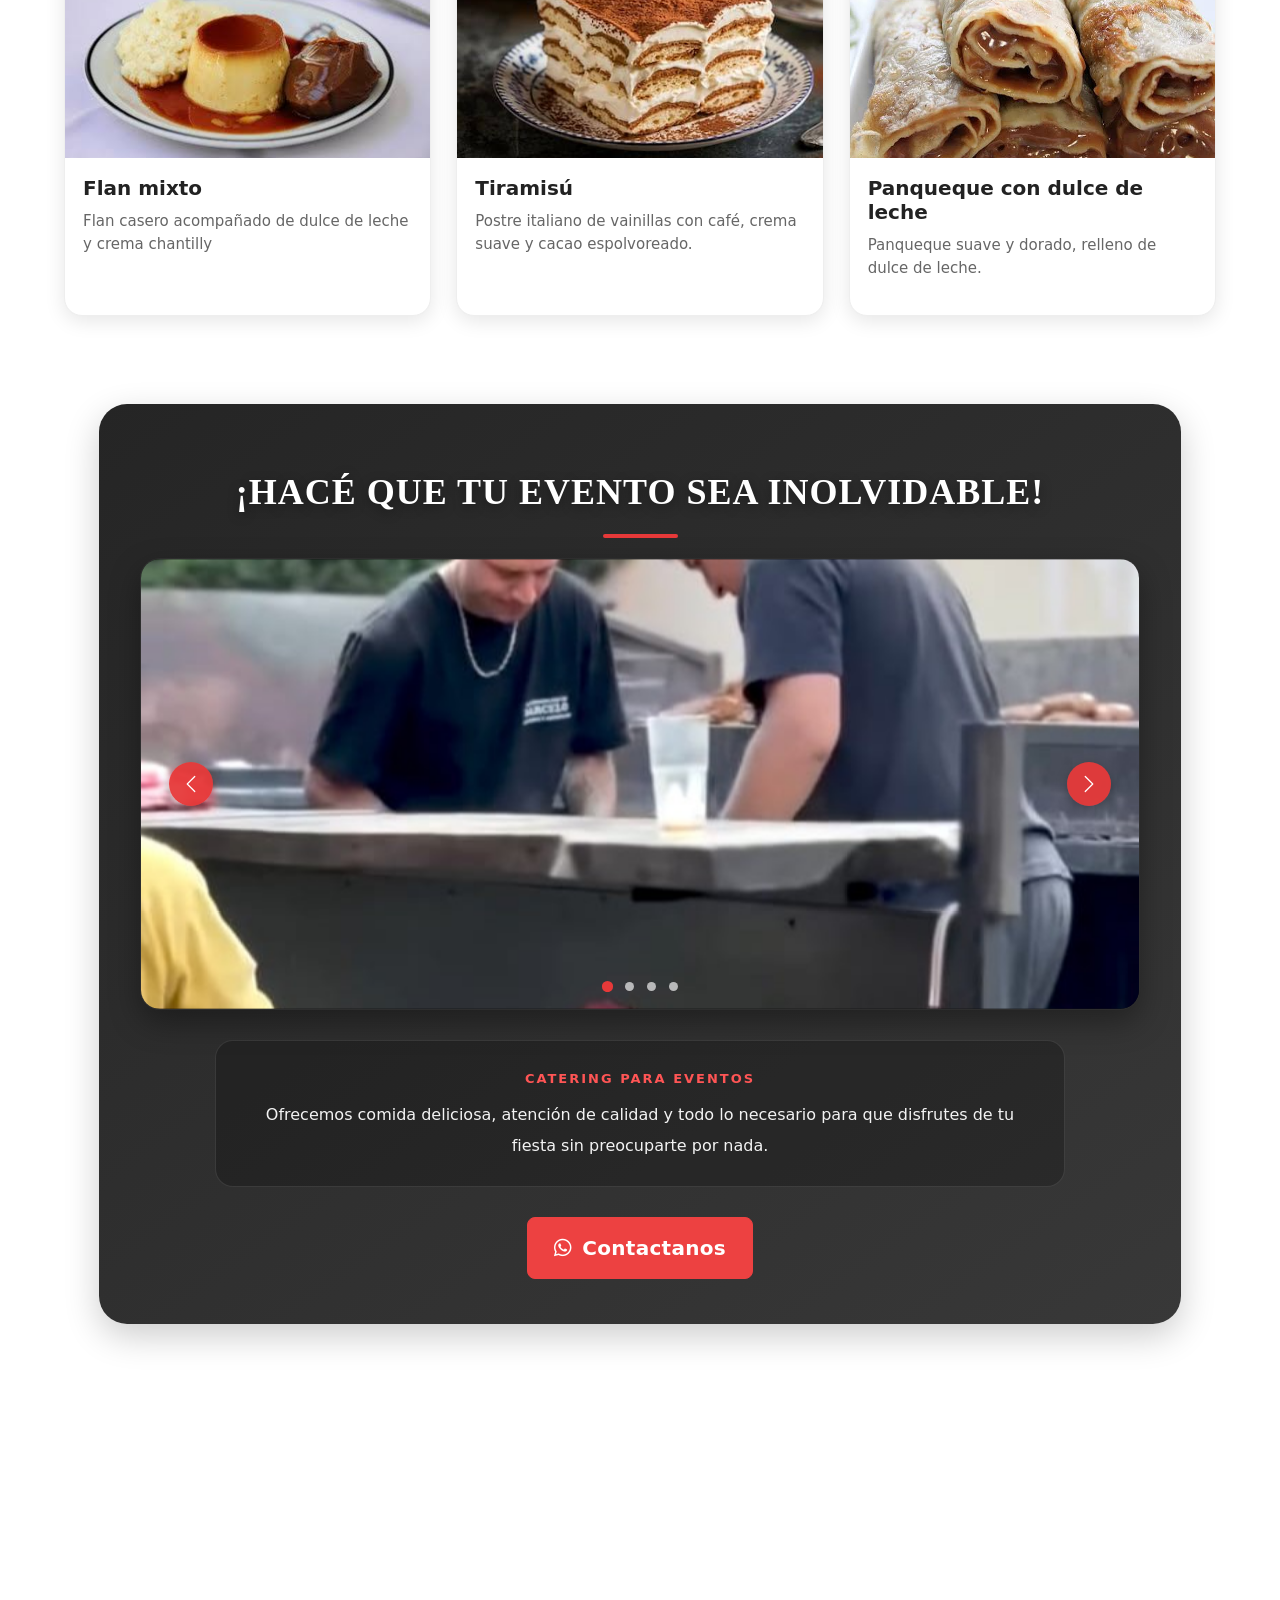
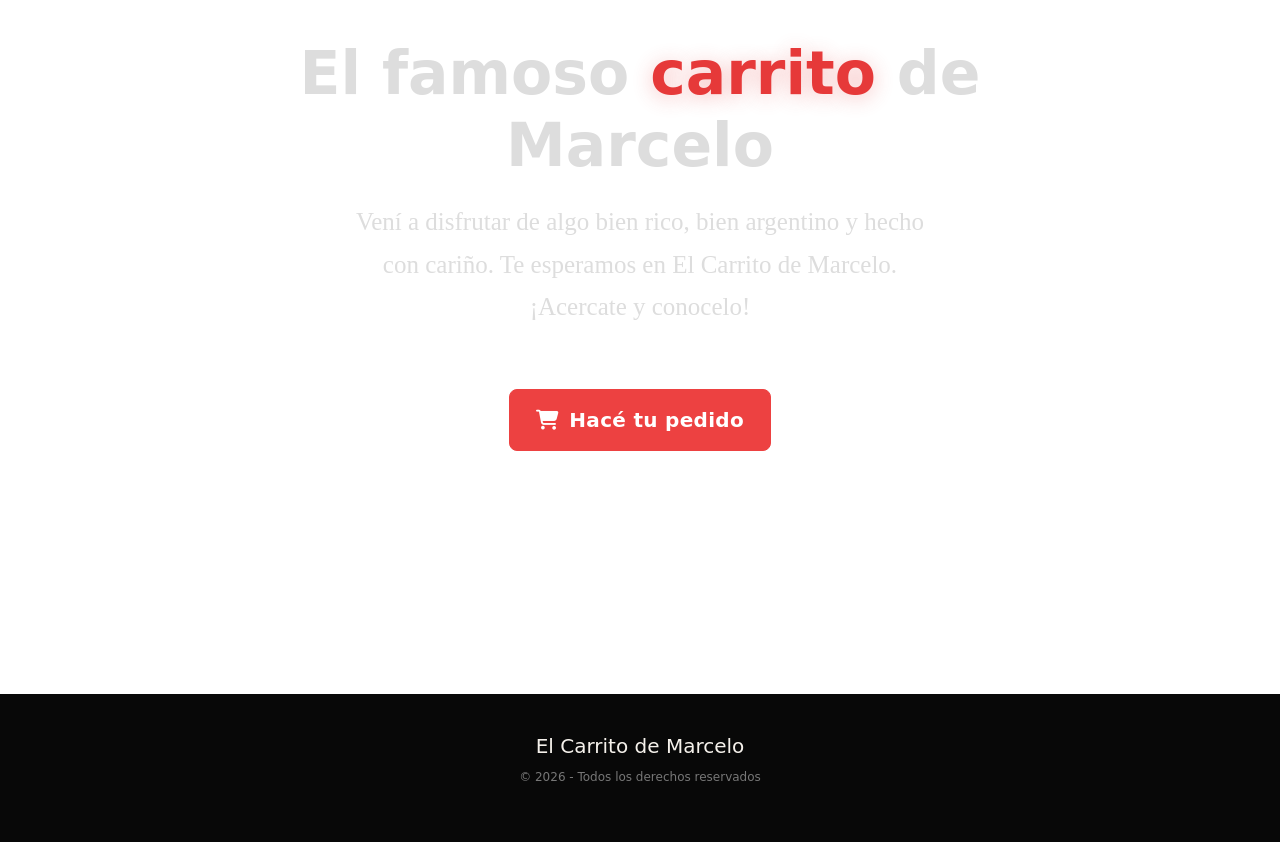
==== commit 9eba2c5e: "Fix HTML structure and add missing elements" ====
--- a/index.html
+++ b/index.html
@@ -369,11 +369,11 @@
             preocuparte por nada.
         </p>
     </div>
-<a href="https://wa.me/5493364249330" target="_blank" aria-label="WhatsApp"
-            class="boto">
-                <i class="fa-brands fa-whatsapp"></i>
-                <span>Contactanos</span>
-            </a>
+
+<a href="#" id="contactarWhatsApp" aria-label="WhatsApp" class="boto">
+    <i class="fa-brands fa-whatsapp"></i>
+    <span>Contactanos</span>
+</a>
     
 </section>
 
@@ -429,6 +429,7 @@
 
 
 
-    <script src="https://cdn.jsdelivr.net/npm/bootstrap@5.3.8/dist/js/bootstrap.bundle.min.js"></script>
+<script src="https://cdn.jsdelivr.net/npm/bootstrap@5.3.8/dist/js/bootstrap.bundle.min.js"></script>
+<script src="index.js"></script>
 </body>
 </html>
--- a/index.css
+++ b/index.css
@@ -645,6 +645,26 @@
 /* =========================
    CELULARES
 ========================= */
+.boto {
+    text-decoration: none;
+    margin-top: 30px;
+    display: inline-flex;
+    align-items: center;
+    justify-content: center;
+    gap: 10px;
+    padding: 15px 26px;
+    border-radius: 8px;
+    font-size: 20px;
+    font-weight: 700;
+    letter-spacing: 0.3px;
+    background: #ed4141;
+    color: #ffffff;
+    border: 1px solid #ed4141;
+}
+
+.boto:hover {
+    background: #f04b4b;
+}
 
 
 
